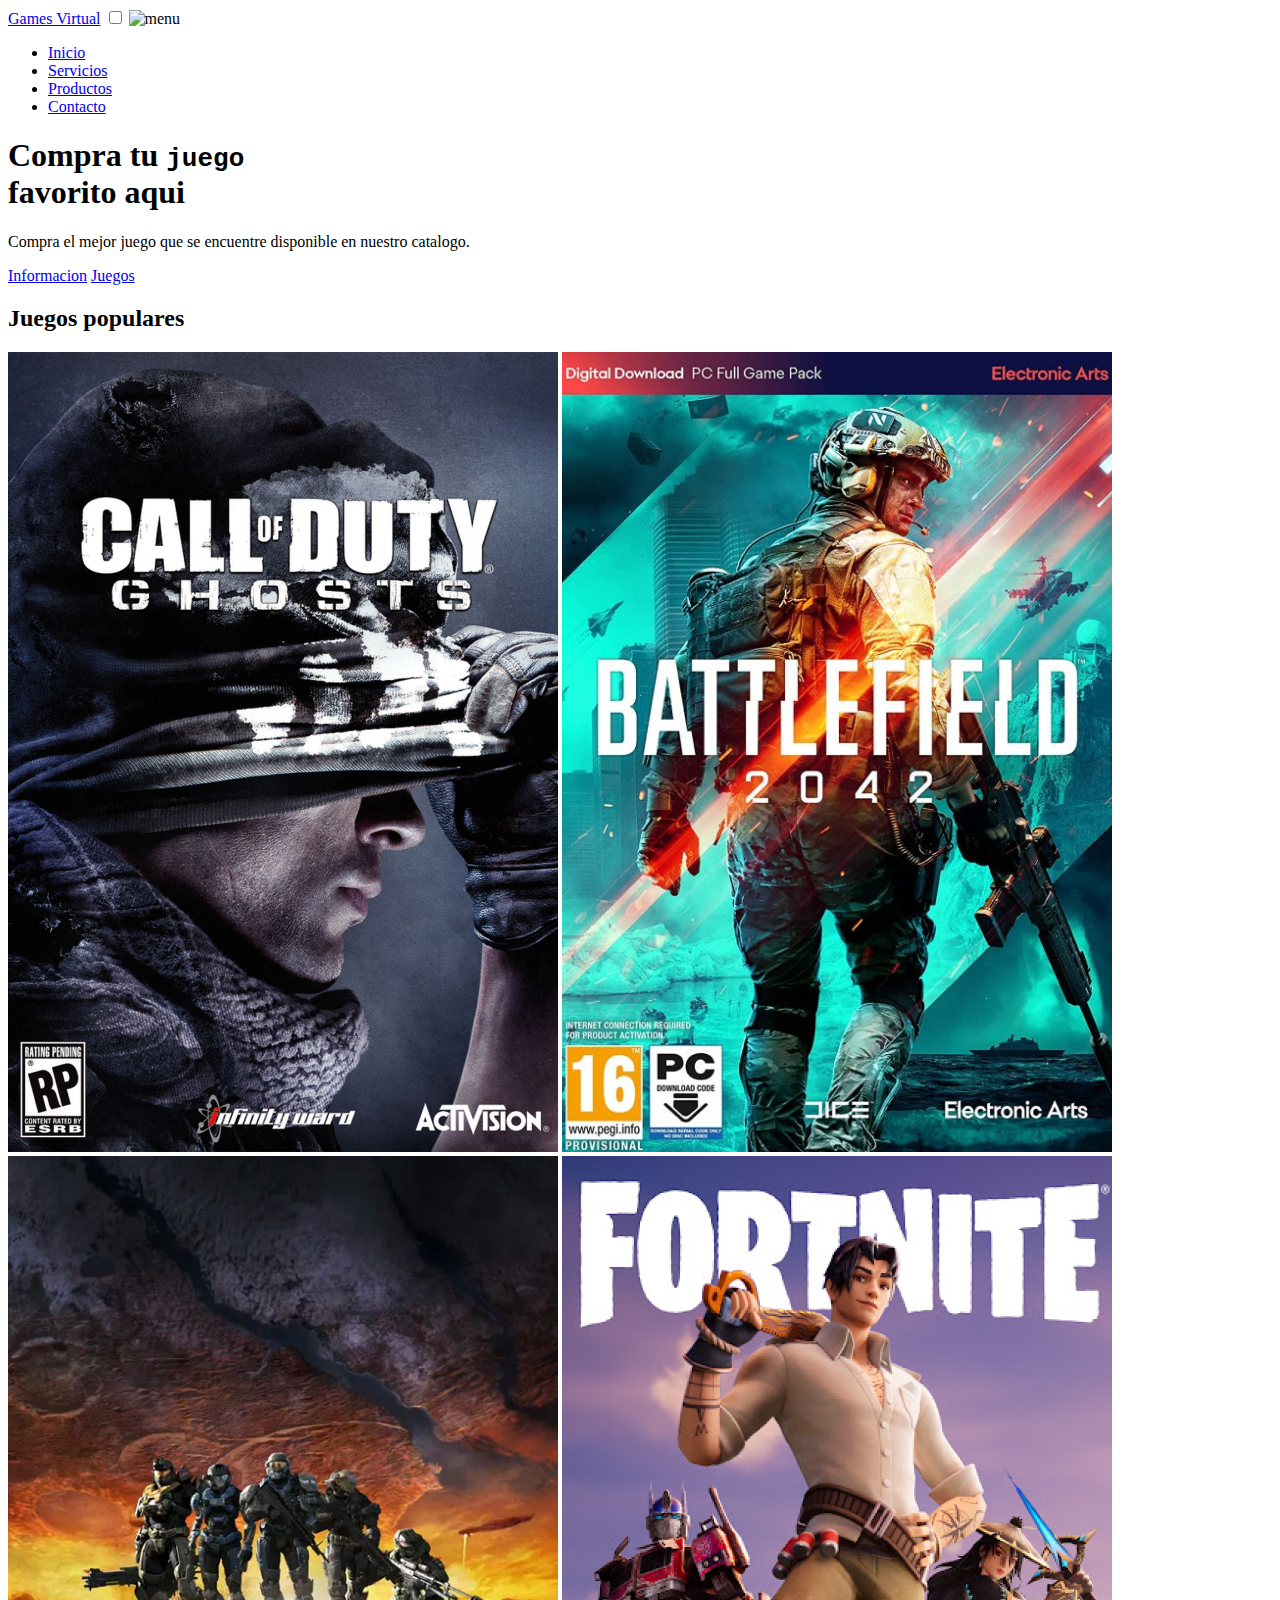
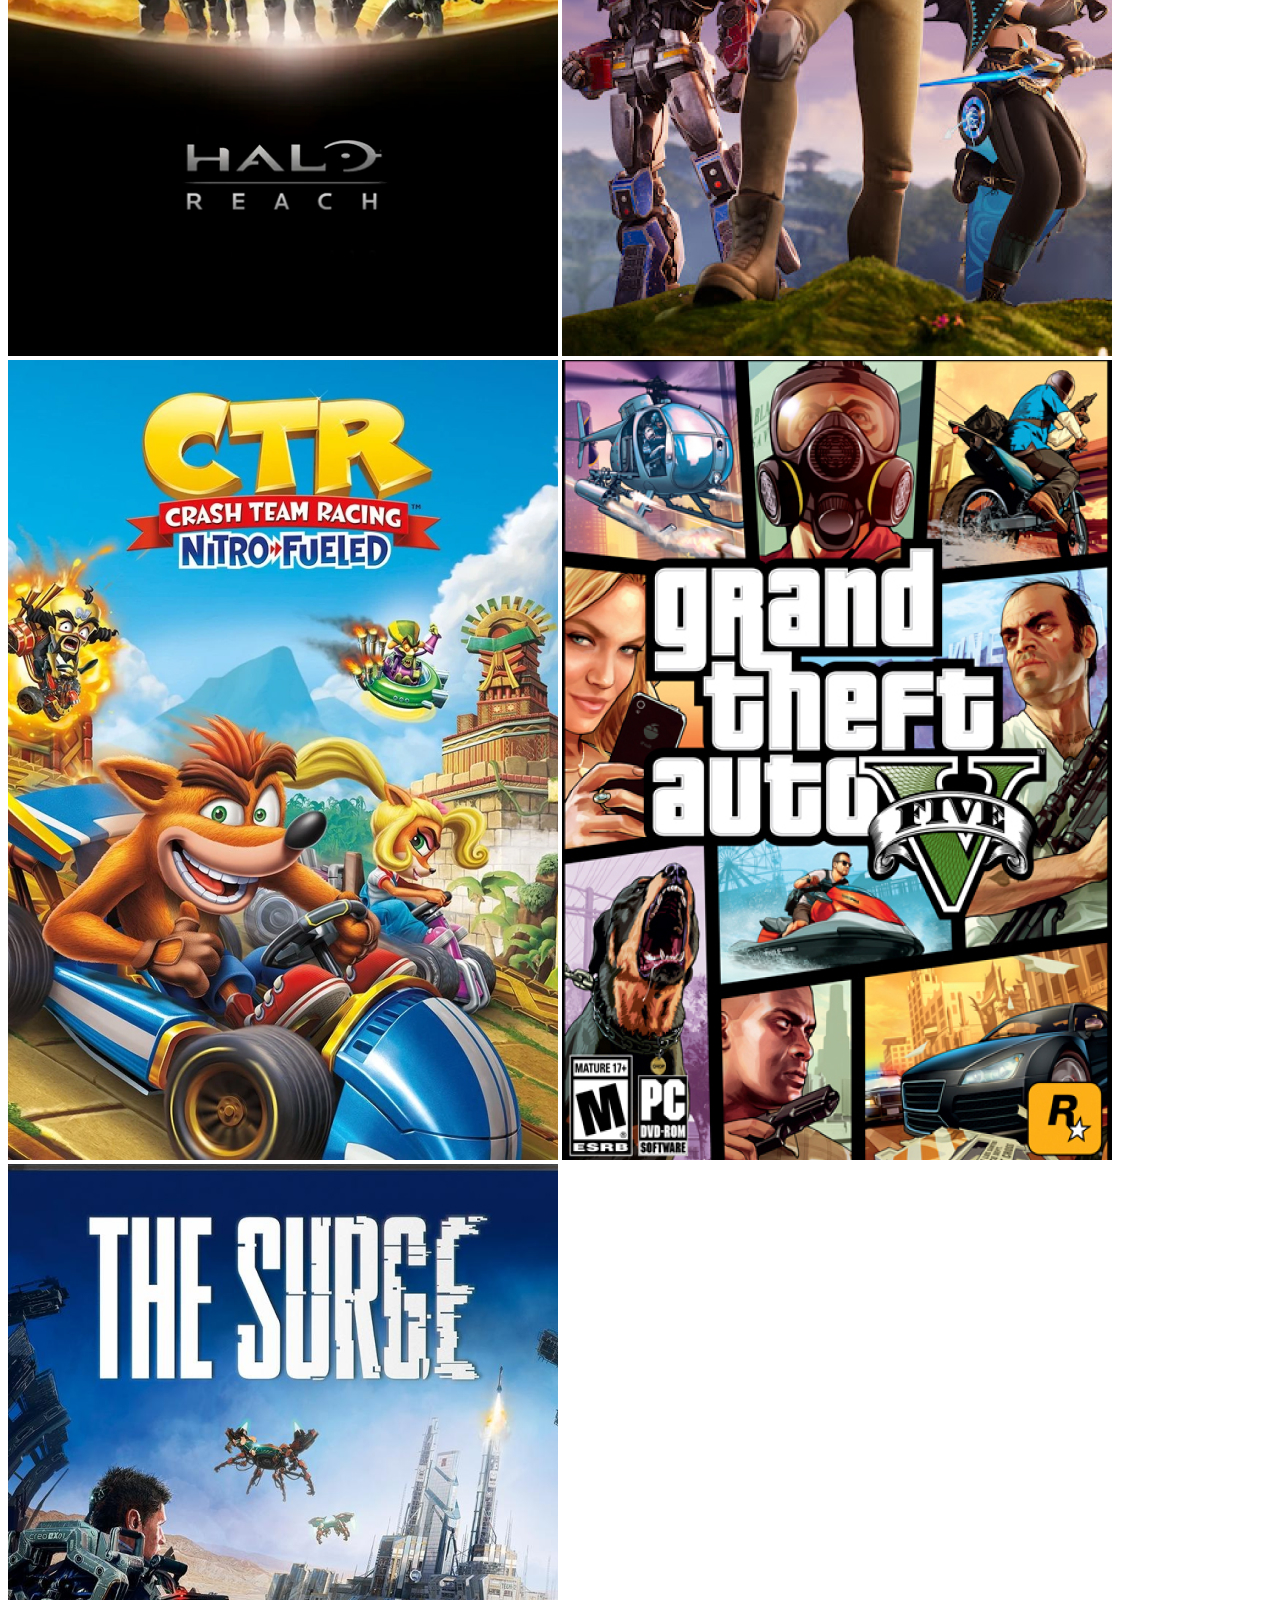
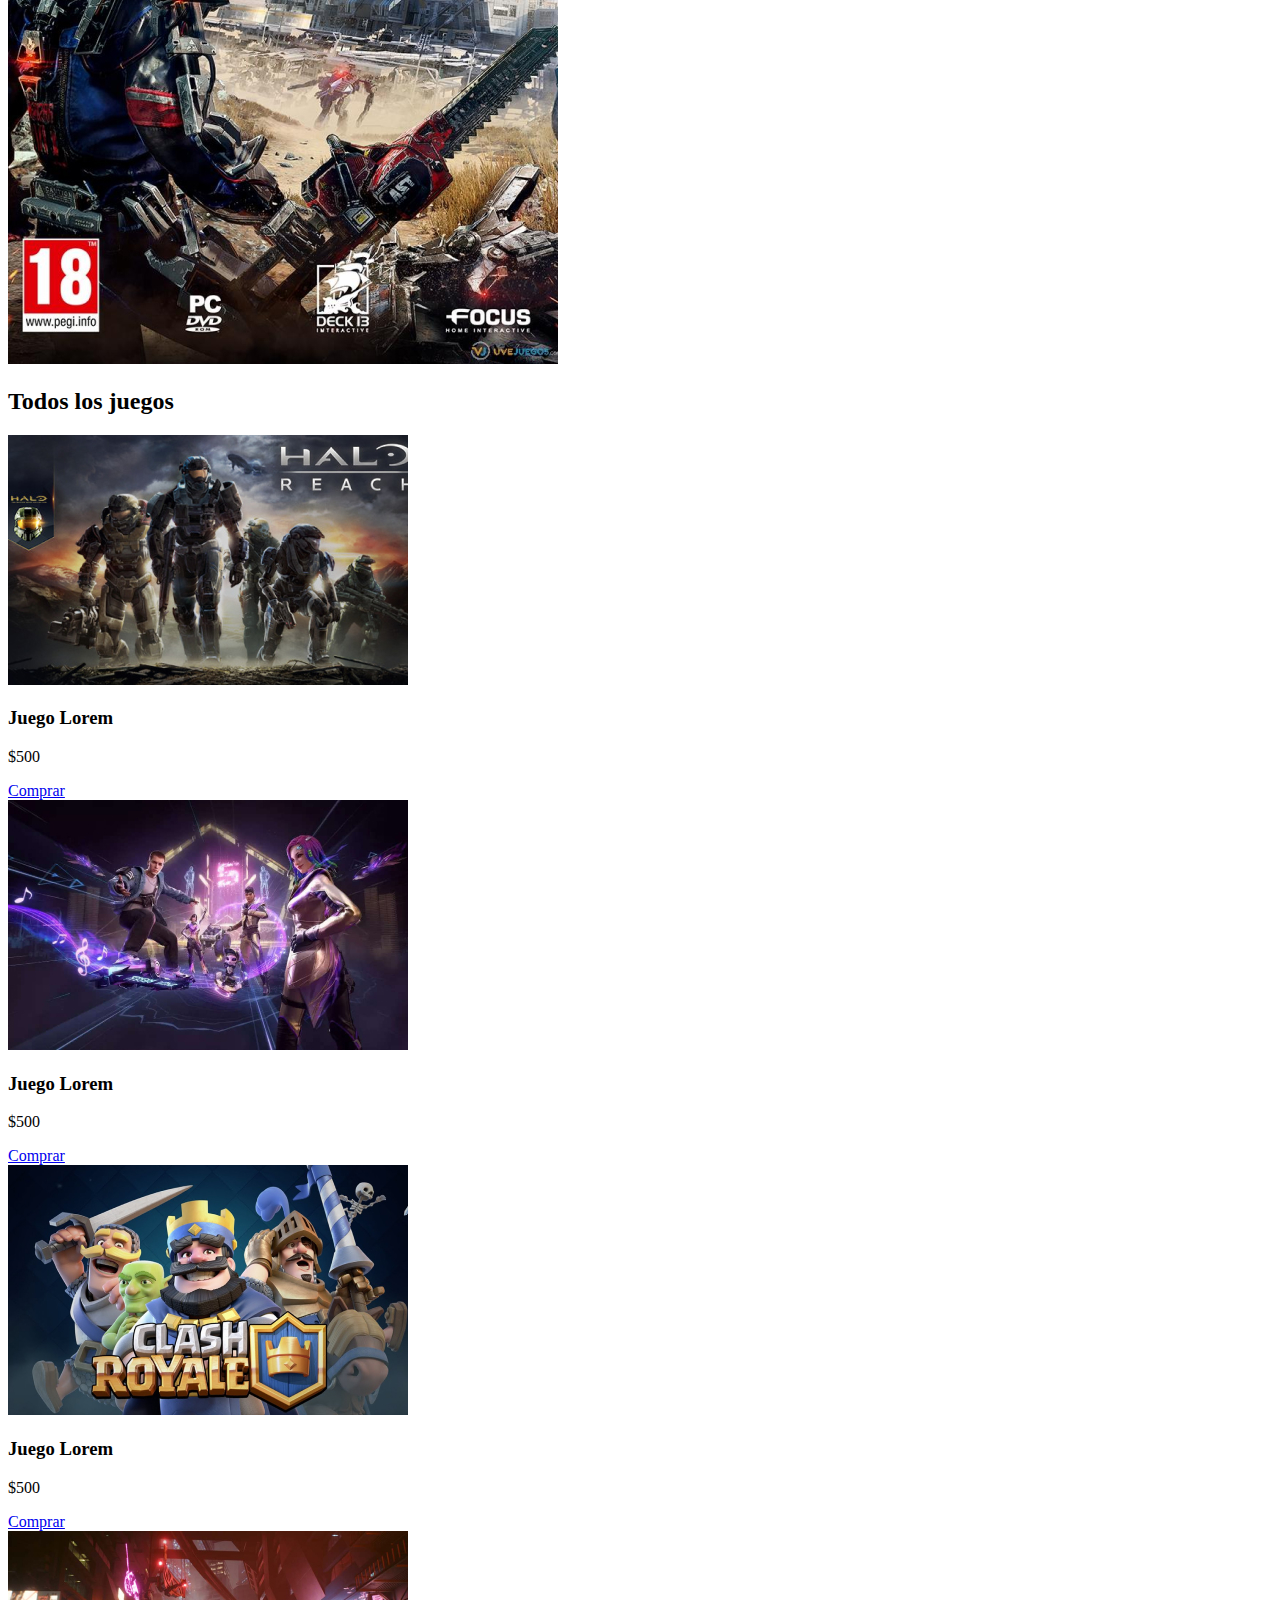
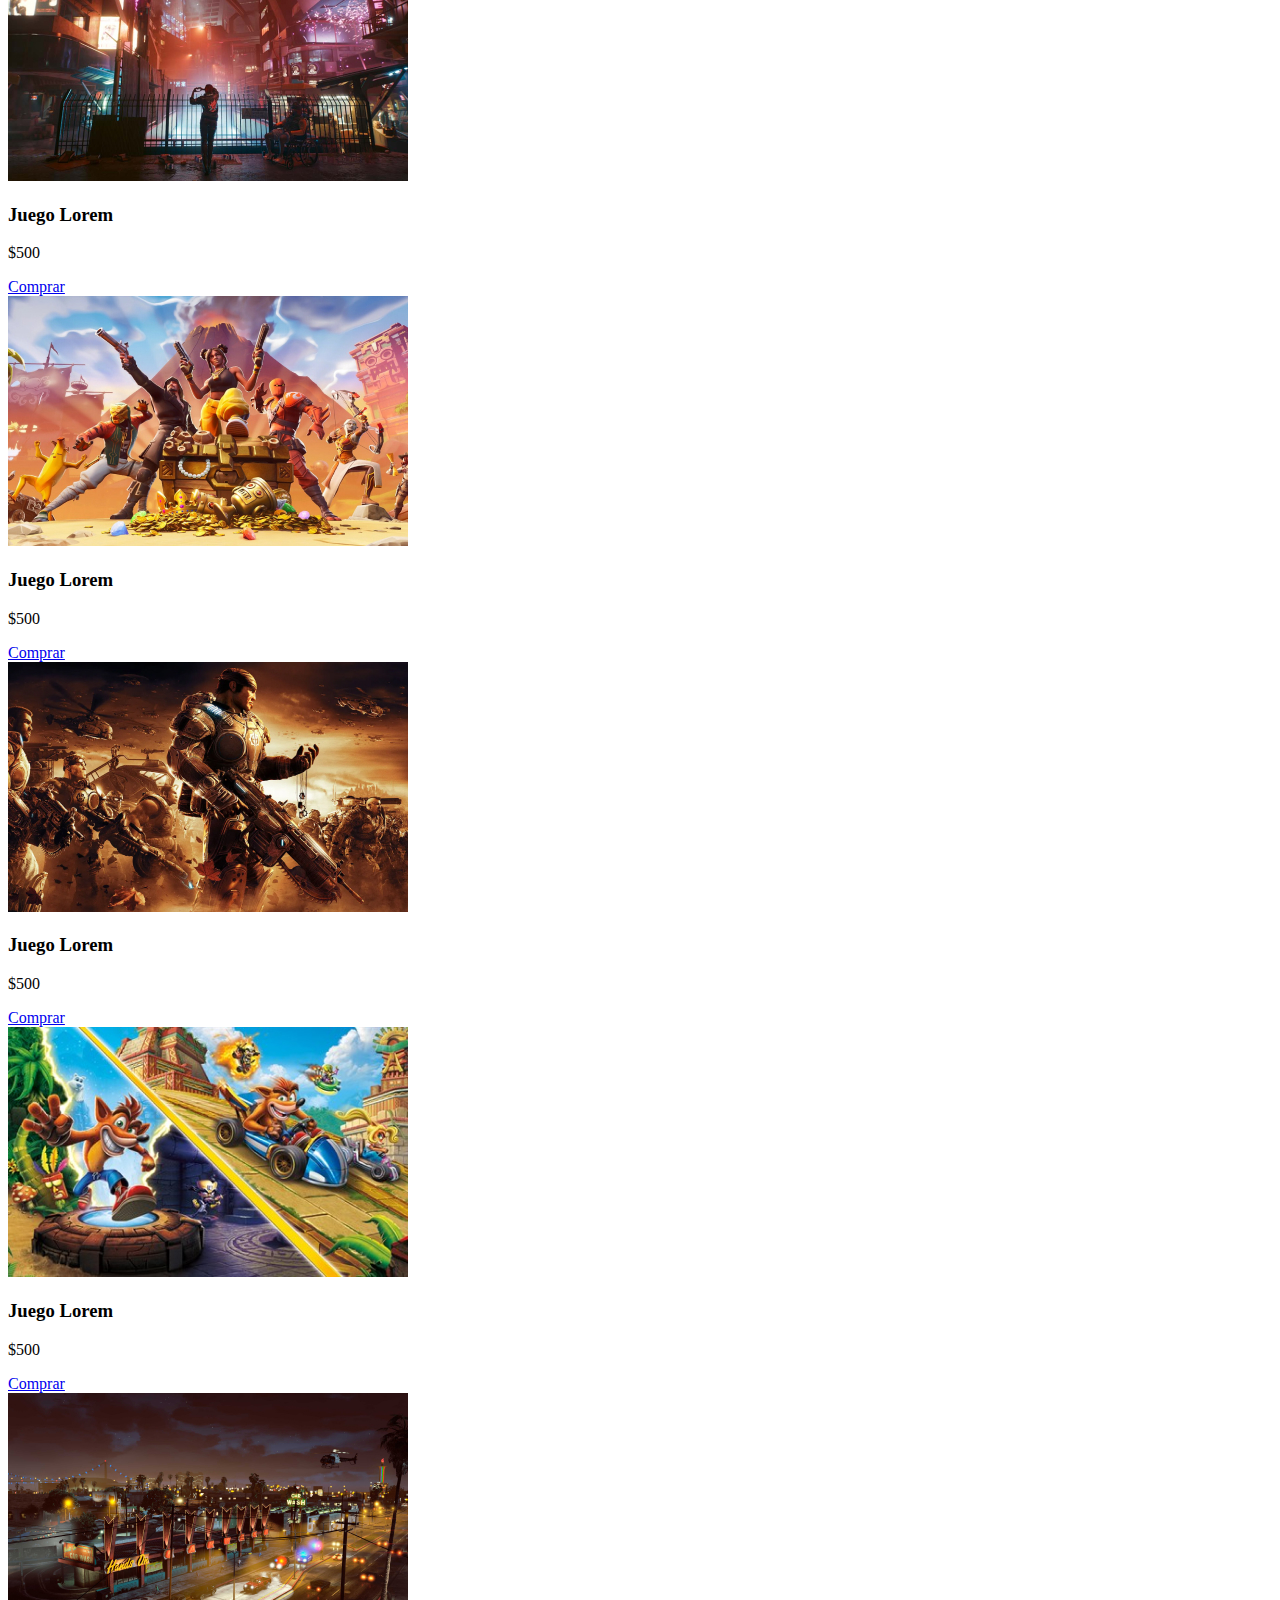
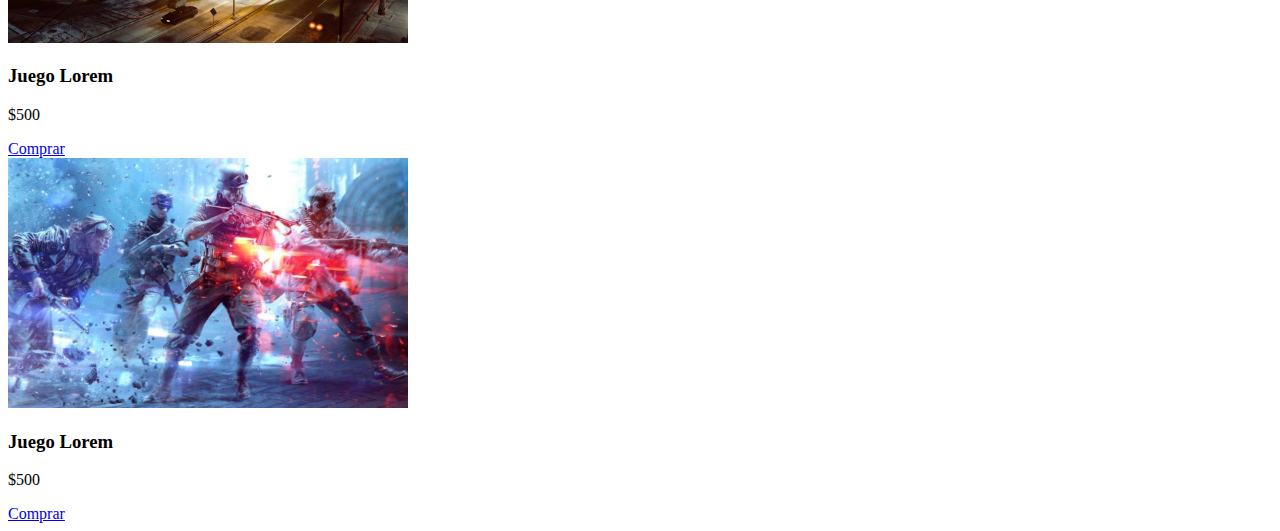
==== index.html @ 49b9d810 "commit 2" ====
<!DOCTYPE html>
<html lang="en">
<head>
    <meta charset="UTF-8">
    <meta name="viewport" content="width=device-width, initial-scale=1.0">
    <title>ProyectoF</title>
    <link rel="stylesheet" href="style.css">
</head>
<body>
    
    <header class="header">
        <div class="menu container">
            <a href="#" class="logo">Games Virtual</a>
            <input type="checkbox" id="menu">
            <label for="menu">
                <img src="images/menu.png" class="menu-icono" alt="menu">
            </label>
            <nav class="navbar">
                <ul>
                    <li><a href="#">Inicio</a></li>
                    <li><a href="#">Servicios</a></li>
                    <li><a href="#">Productos</a></li>
                    <li><a href="#">Contacto</a></li>
                </ul>
            </nav>
        </div>

        <div class="header-content container">
            <div class="header-txt">
                <h1>Compra tu <samp>juego</samp> <br> favorito aqui </h1>
                <p>
                    Compra el mejor juego que se encuentre disponible en nuestro catalogo.
                </p>
            </div>
            <div class="butons">
                <a href="#"class= "btn-1">Informacion</a>
                <a href="#"class= "btn-1">Juegos</a>
            </div>
        </div>

    </header>
    <section class="popular container">

        <h2>Juegos populares</h2>

        <div class="popular-contet">
            <img src="imagenes/g1.jpg" alt="">
            <img src="imagenes/g2.jpg" alt="">
            <img src="imagenes/g3.jpg" alt="">
            <img src="imagenes/g4.jpg" alt="">
            <img src="imagenes/g5.jpg" alt="">
            <img src="imagenes/g6.jpg" alt="">
            <img src="imagenes/g7.jpg" alt="">
        </div>
    </section>

    <main class="product container">
        <h2>Todos los juegos </h2>
        <div class="produc-1">
            <img src="imagenes/l1.jpg" alt="">
            <div class="product-txt">
                <h3>Juego Lorem</h3>
                <div class="price">
                    <p>$500</p>
                    <a href="#" class="btn-2">Comprar</a>
                </div>
            </div>
        </div>

        <div class="produc-1">
            <img src="imagenes/l2.jpg" alt="">
            <div class="product-txt">
                <h3>Juego Lorem</h3>
                <div class="price">
                    <p>$500</p>
                    <a href="#" class="btn-2">Comprar</a>
                </div>
            </div>
        </div>

        <div class="produc-1">
            <img src="imagenes/l3.jpg" alt="">
            <div class="product-txt">
                <h3>Juego Lorem</h3>
                <div class="price">
                    <p>$500</p>
                    <a href="#" class="btn-2">Comprar</a>
                </div>
            </div>
        </div>

        <div class="produc-1">
            <img src="imagenes/l4.jpg" alt="">
            <div class="product-txt">
                <h3>Juego Lorem</h3>
                <div class="price">
                    <p>$500</p>
                    <a href="#" class="btn-2">Comprar</a>
                </div>
            </div>
        </div>

        <div class="produc-1">
            <img src="imagenes/l5.jpg" alt="">
            <div class="product-txt">
                <h3>Juego Lorem</h3>
                <div class="price">
                    <p>$500</p>
                    <a href="#" class="btn-2">Comprar</a>
                </div>
            </div>
        </div>
        
        <div class="produc-1">
            <img src="imagenes/l6.jpg" alt="">
            <div class="product-txt">
                <h3>Juego Lorem</h3>
                <div class="price">
                    <p>$500</p>
                    <a href="#" class="btn-2">Comprar</a>
                </div>
            </div>
        </div>

        <div class="produc-1">
            <img src="imagenes/l7.jpg" alt="">
            <div class="product-txt">
                <h3>Juego Lorem</h3>
                <div class="price">
                    <p>$500</p>
                    <a href="#" class="btn-2">Comprar</a>
                </div>
            </div>
        </div>

        <div class="produc-1">
            <img src="imagenes/l8.jpg" alt="">
            <div class="product-txt">
                <h3>Juego Lorem</h3>
                <div class="price">
                    <p>$500</p>
                    <a href="#" class="btn-2">Comprar</a>
                </div>
            </div>
        </div>

        <div class="produc-1">
            <img src="imagenes/l9.jpg" alt="">
            <div class="product-txt">
                <h3>Juego Lorem</h3>
                <div class="price">
                    <p>$500</p>
                    <a href="#" class="btn-2">Comprar</a>
                </div>
            </div>
        </div>

    </main>

</body>
</html>
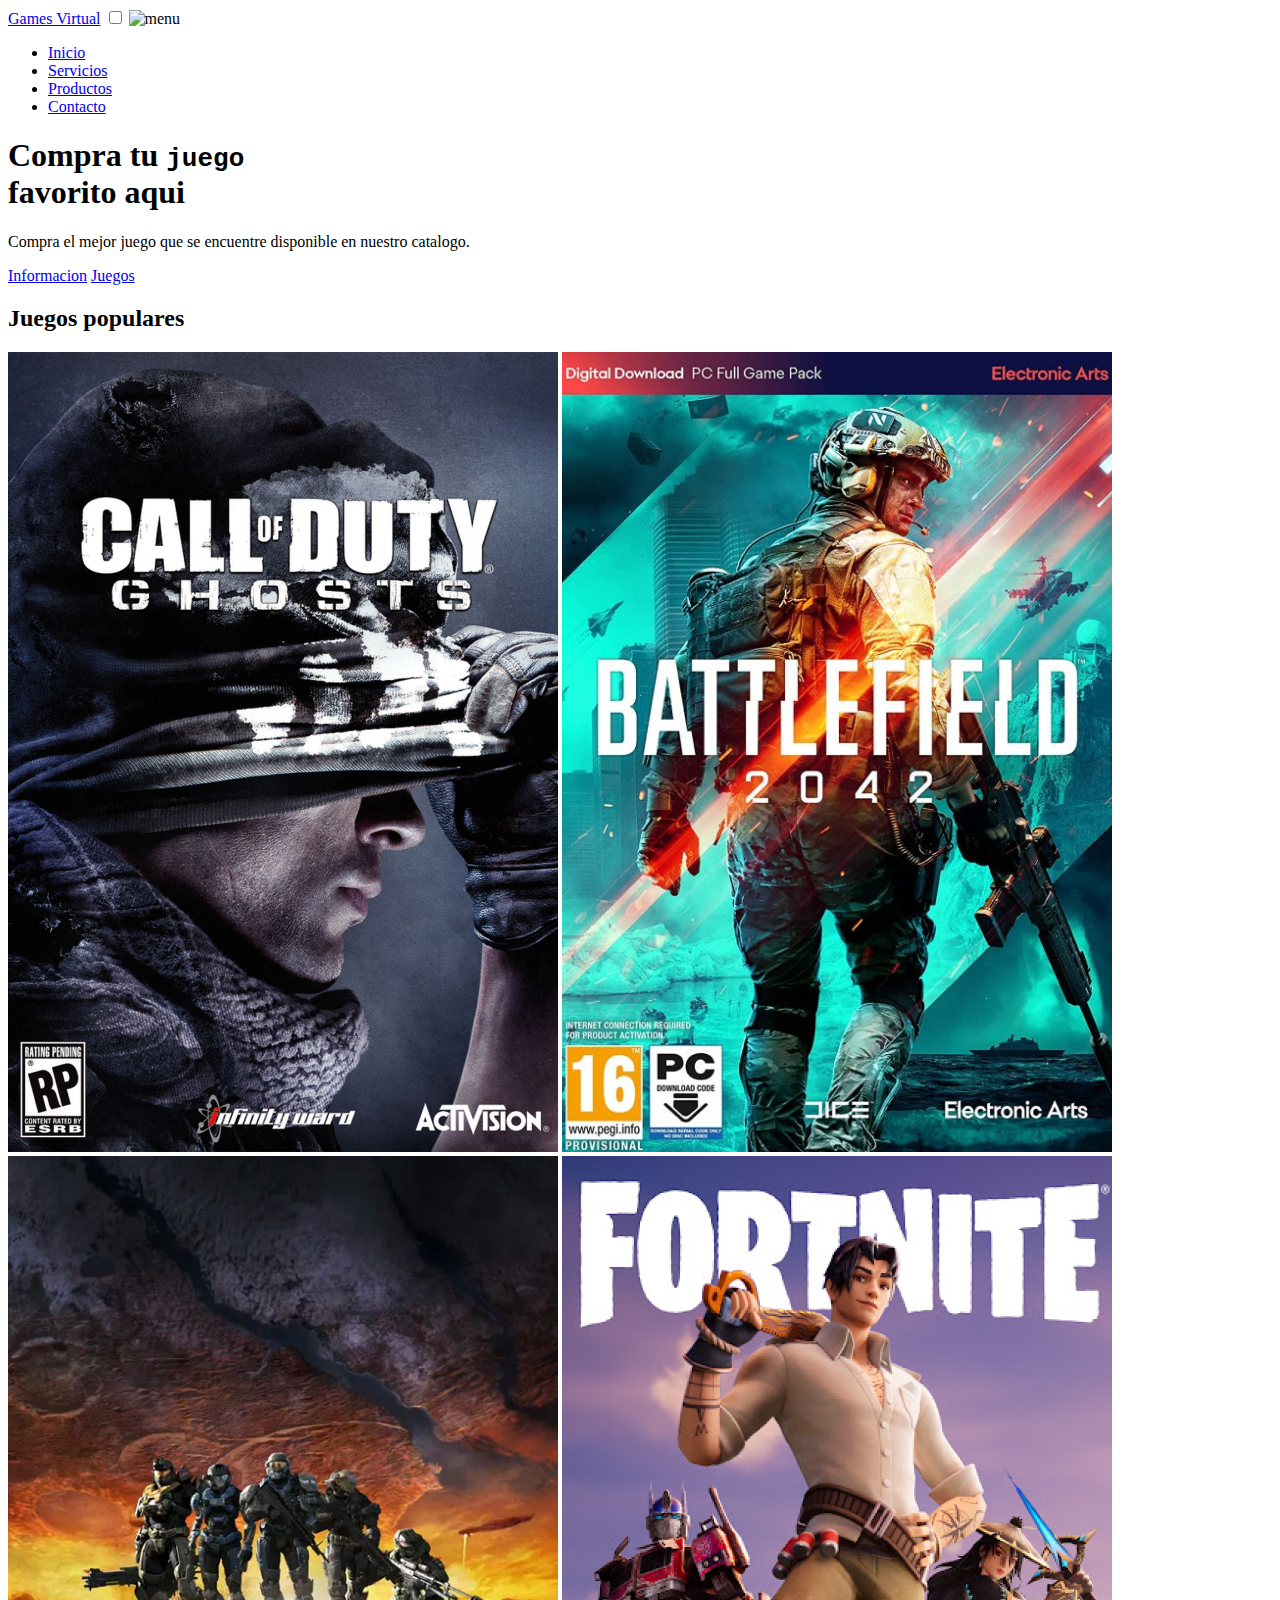
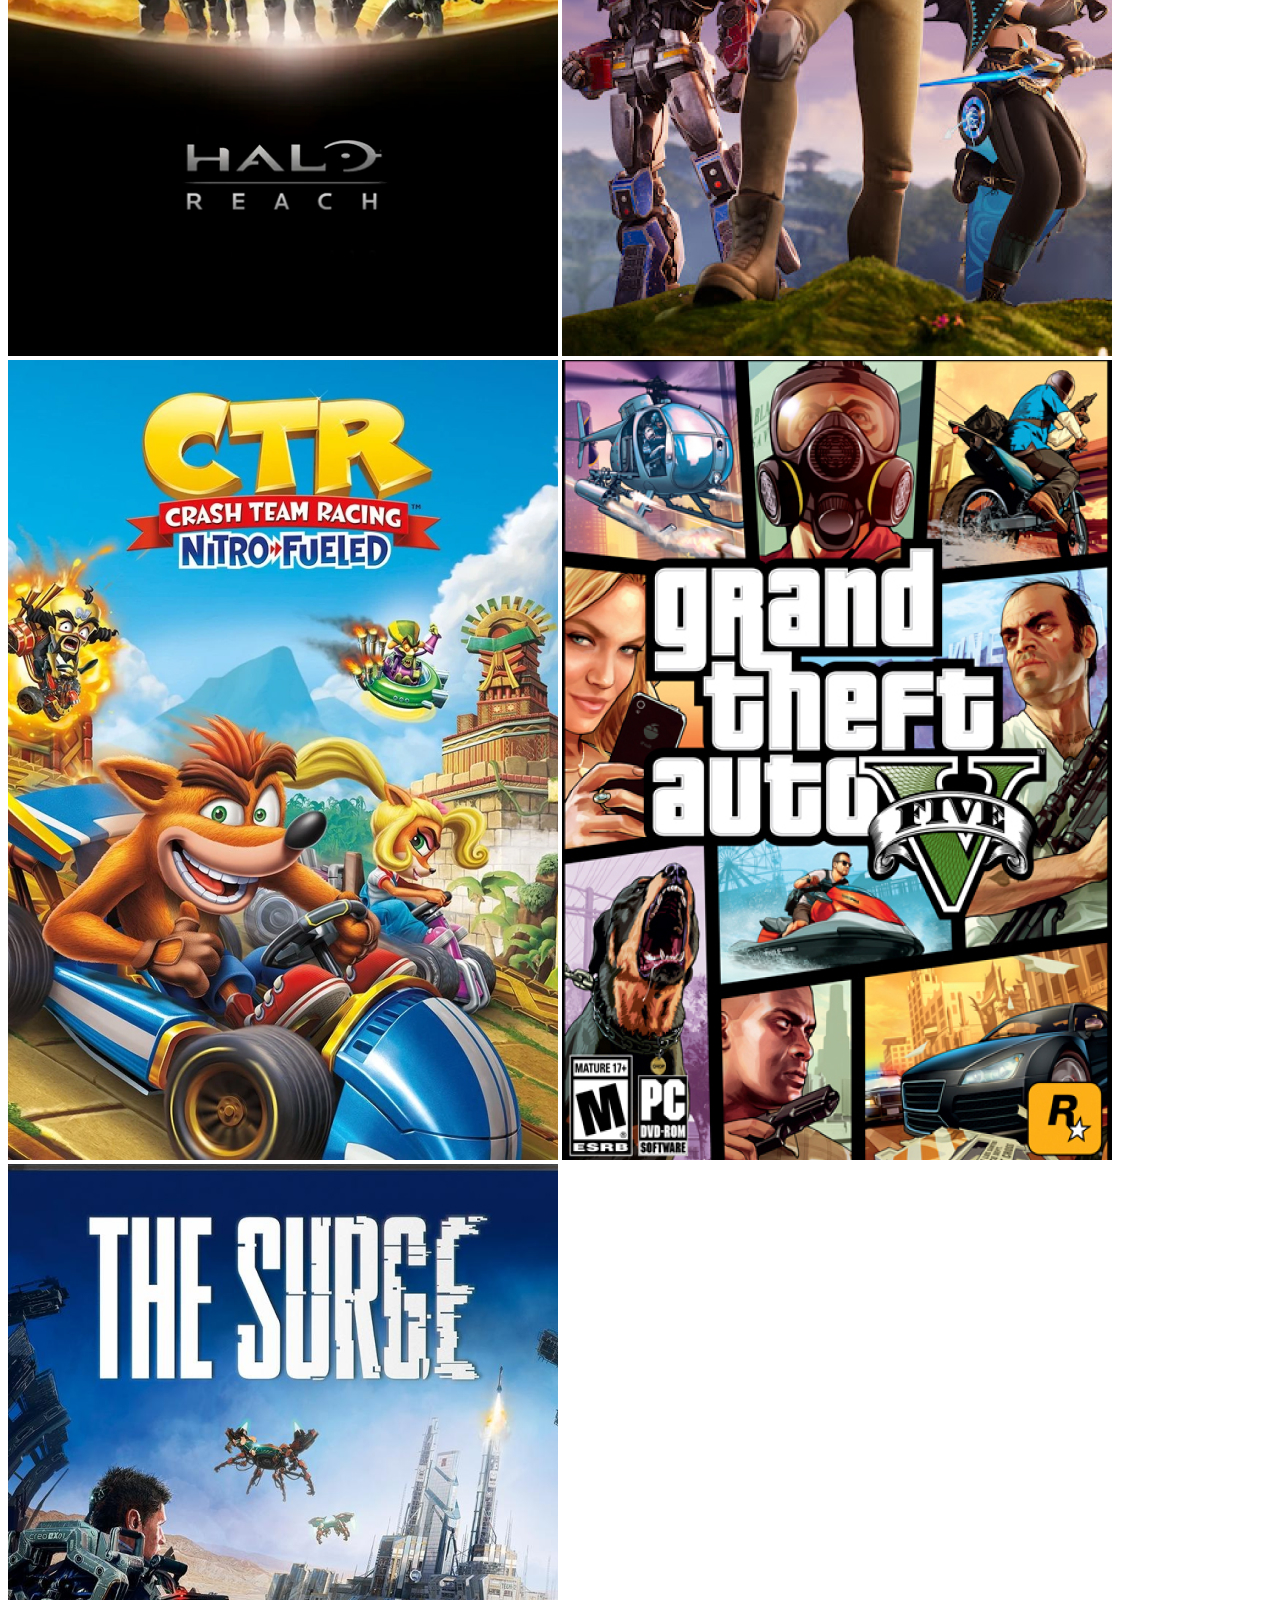
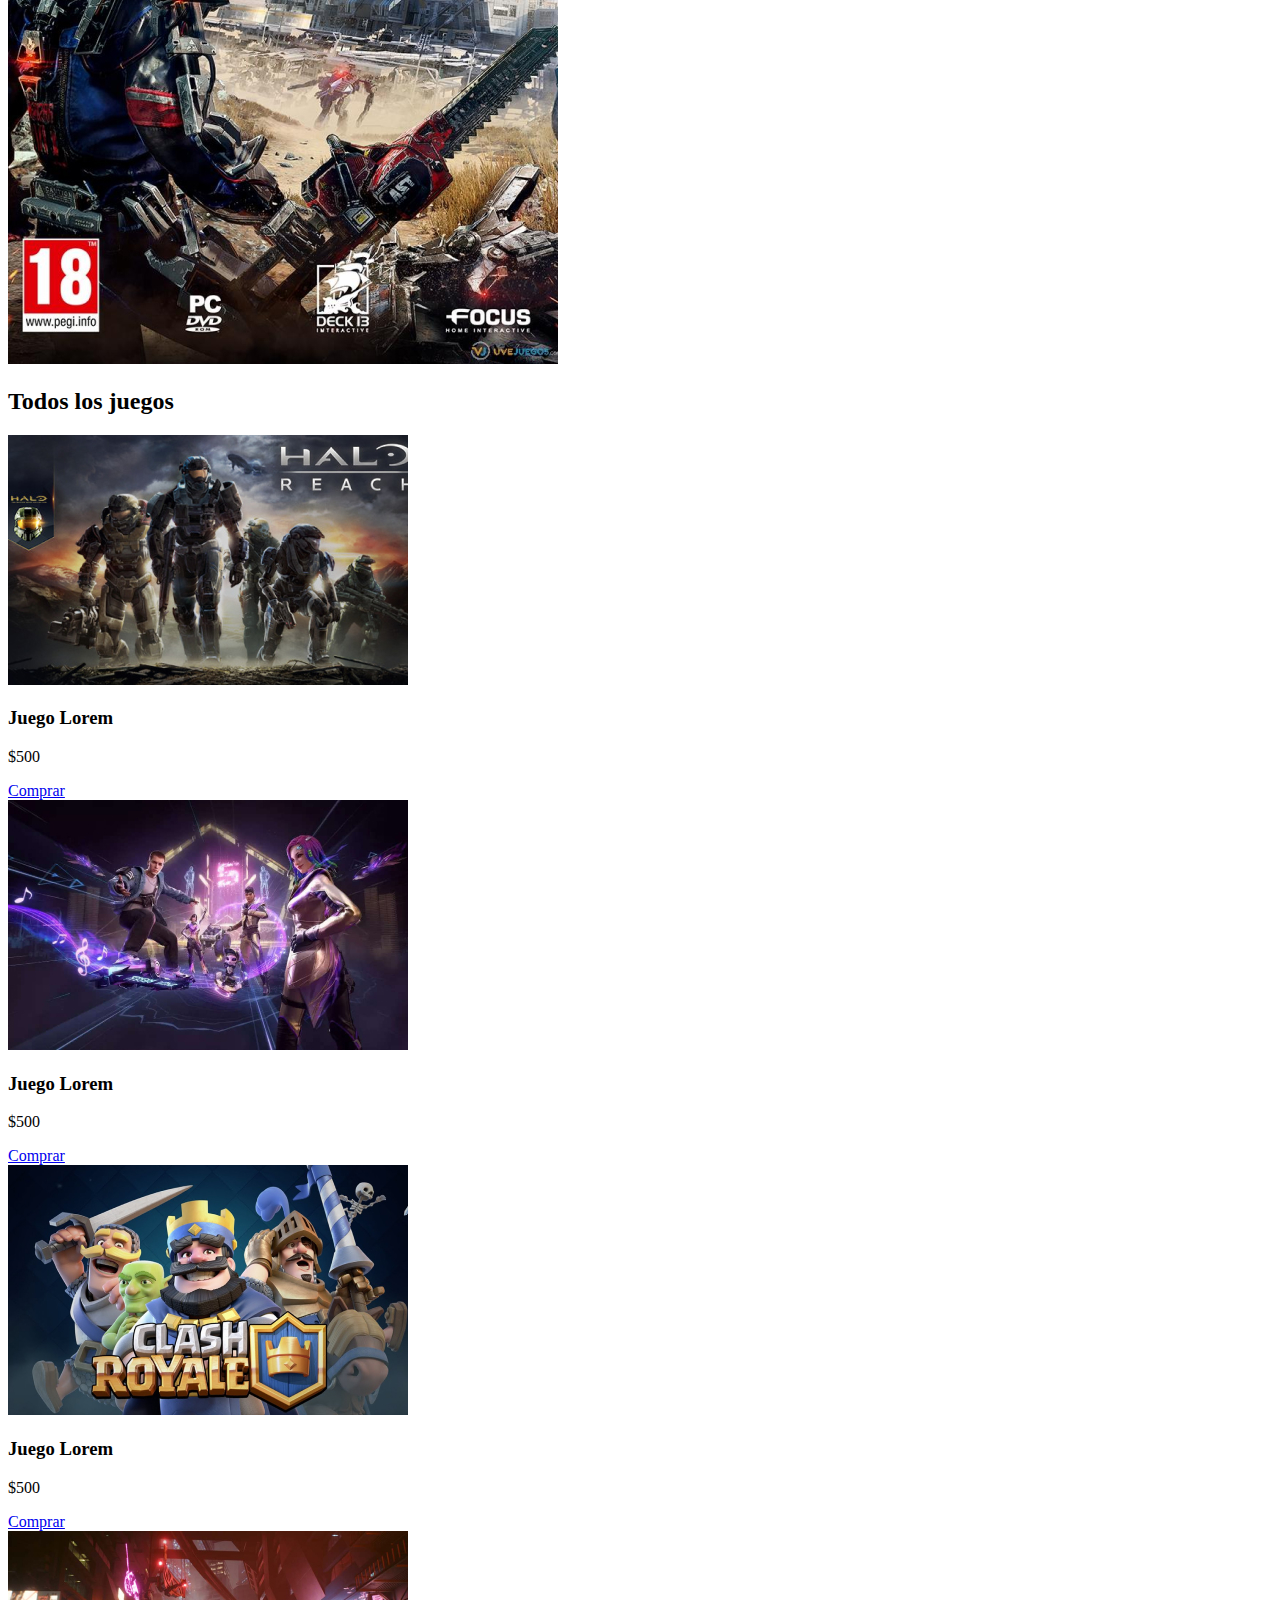
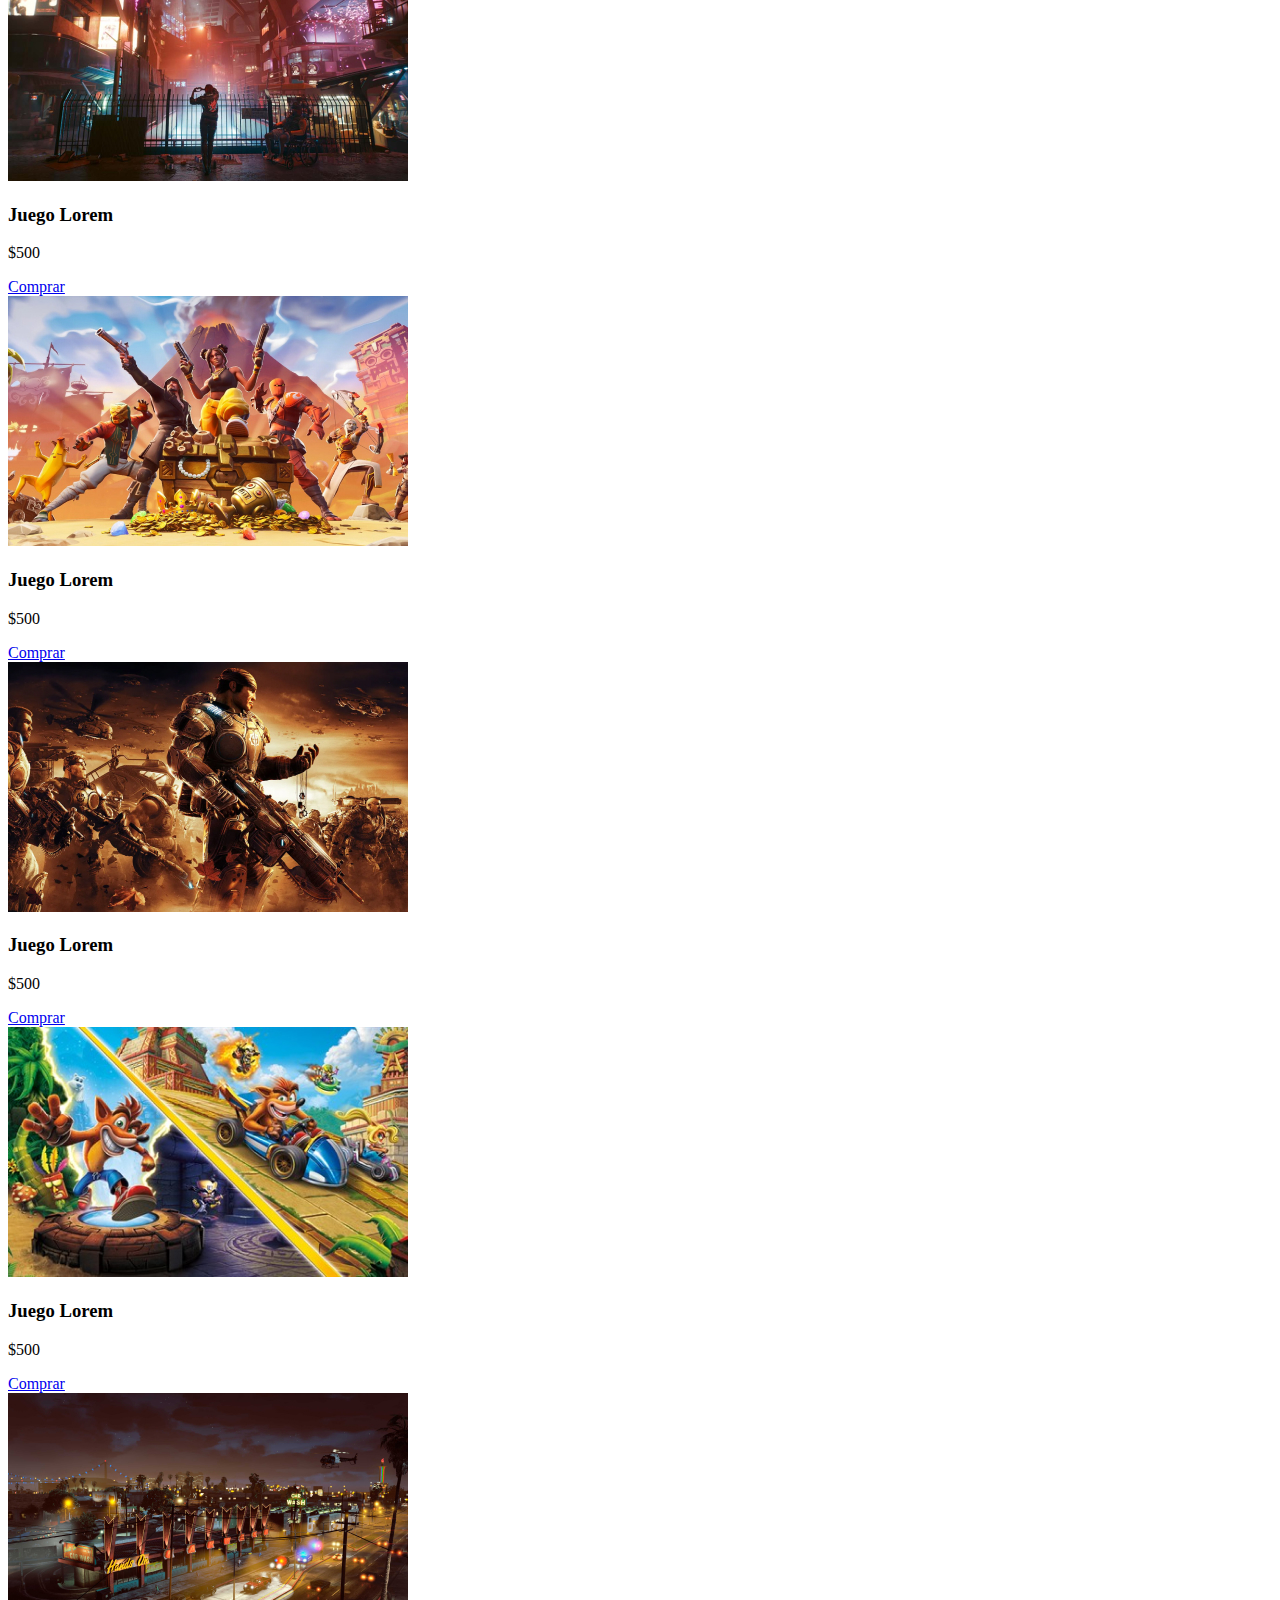
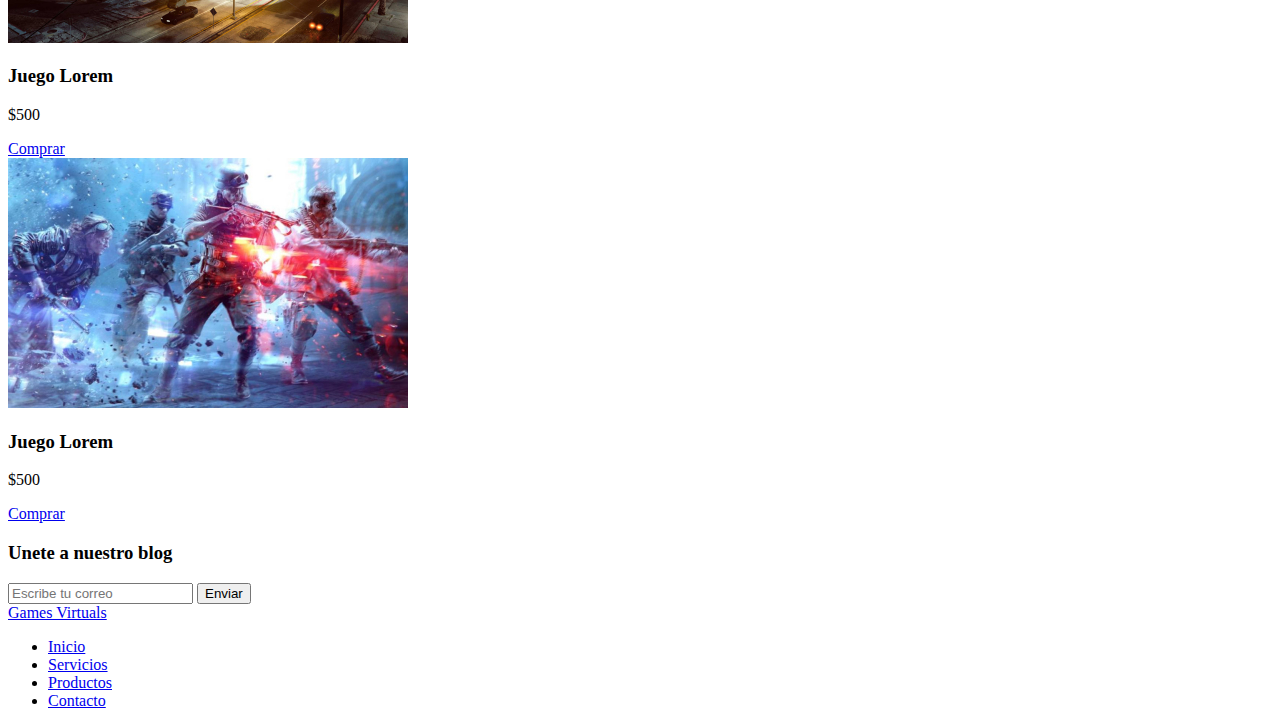
==== commit 0226a6df: "commit numero 3" ====
--- a/index.html
+++ b/index.html
@@ -157,5 +157,36 @@
 
     </main>
 
+
+    <section class="contact container">
+    
+        <div class="contact-content">
+            <h3>Unete a nuestro blog</h3>
+            <form>
+                <input type="email" placeholder="Escribe tu correo">
+                <input type="submit" class="btn-3" value="Enviar">
+            </form>
+
+        </div>
+
+    </section>
+    
+    <footer class="footer container">
+        <div class="link">
+            <a href="#" class="logo">Games Virtuals</a>
+        </div>
+
+        <div class="link">
+            <ul>
+                <li><a href="#">Inicio</a></li>
+                <li><a href="#">Servicios</a></li>
+                <li><a href="#">Productos</a></li>
+                <li><a href="#">Contacto</a></li>
+            </ul>
+
+        </div>
+
+    </footer>
+
 </body>
 </html>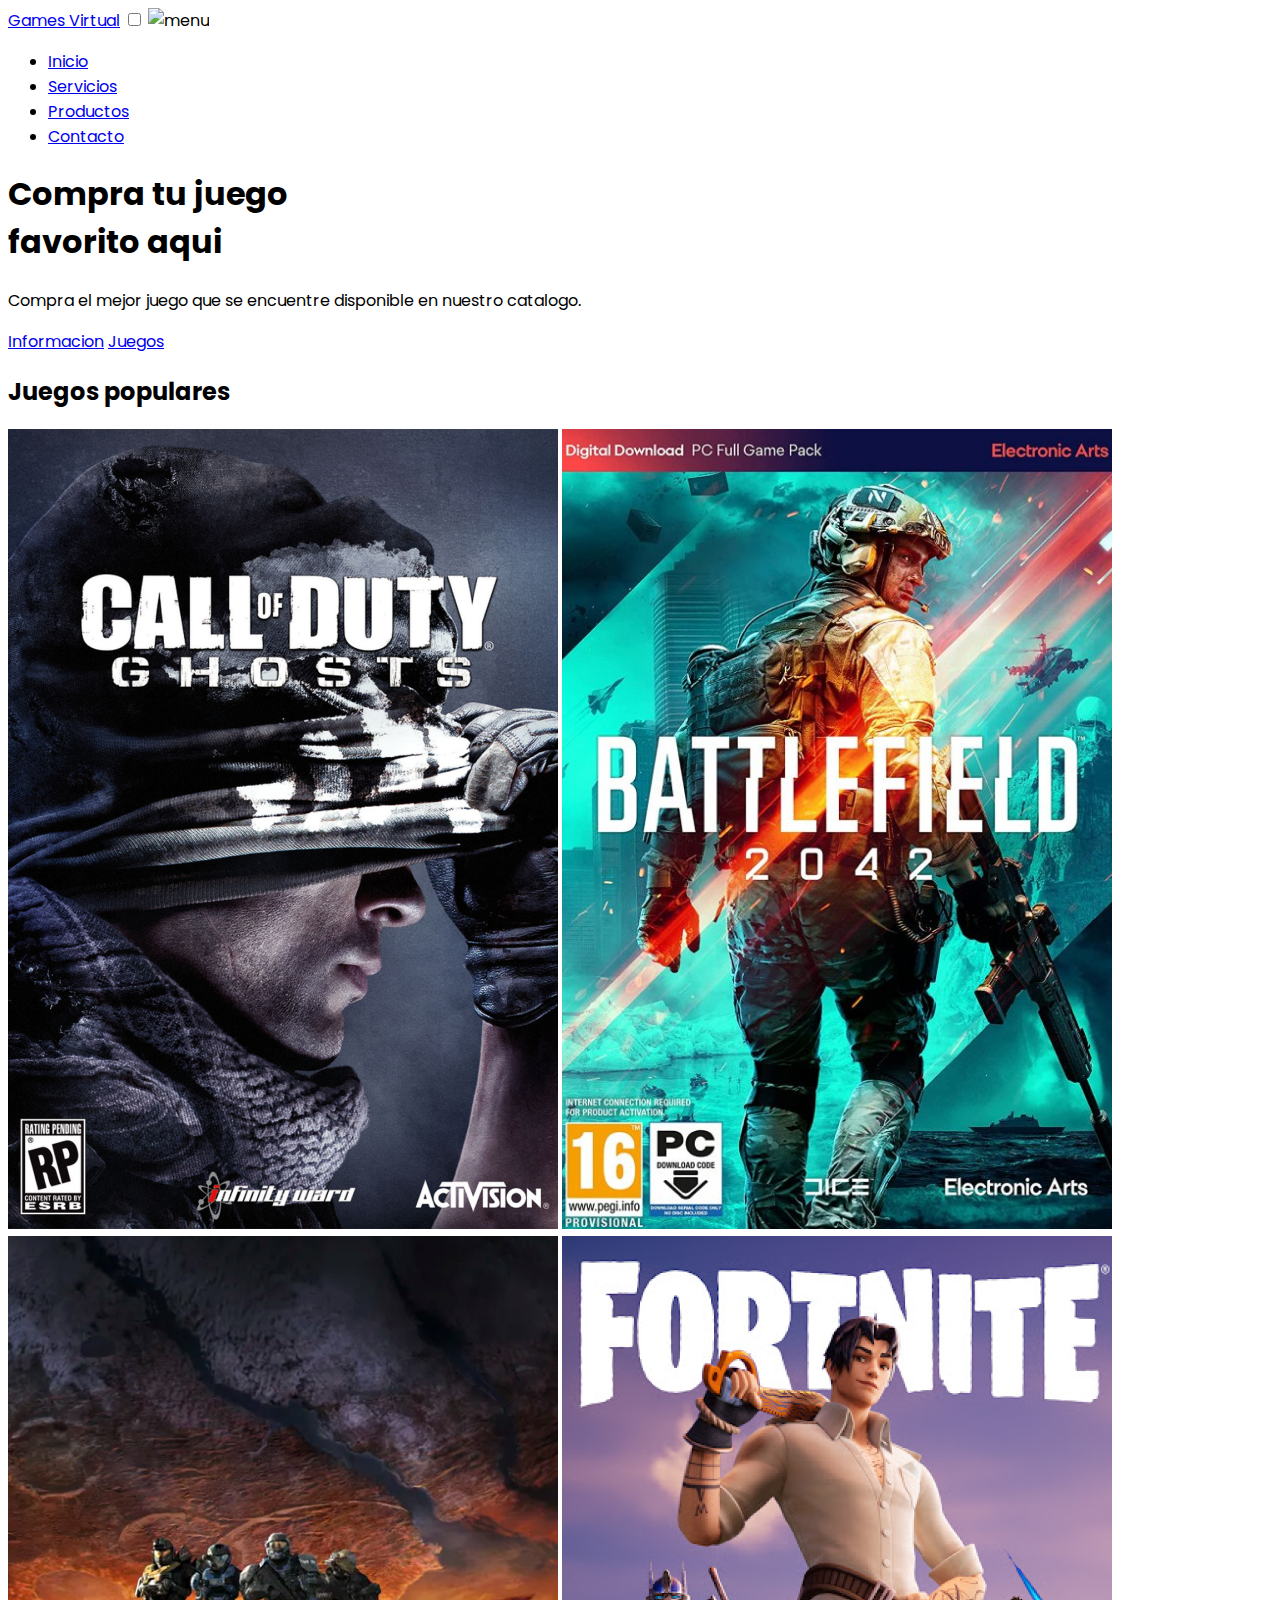
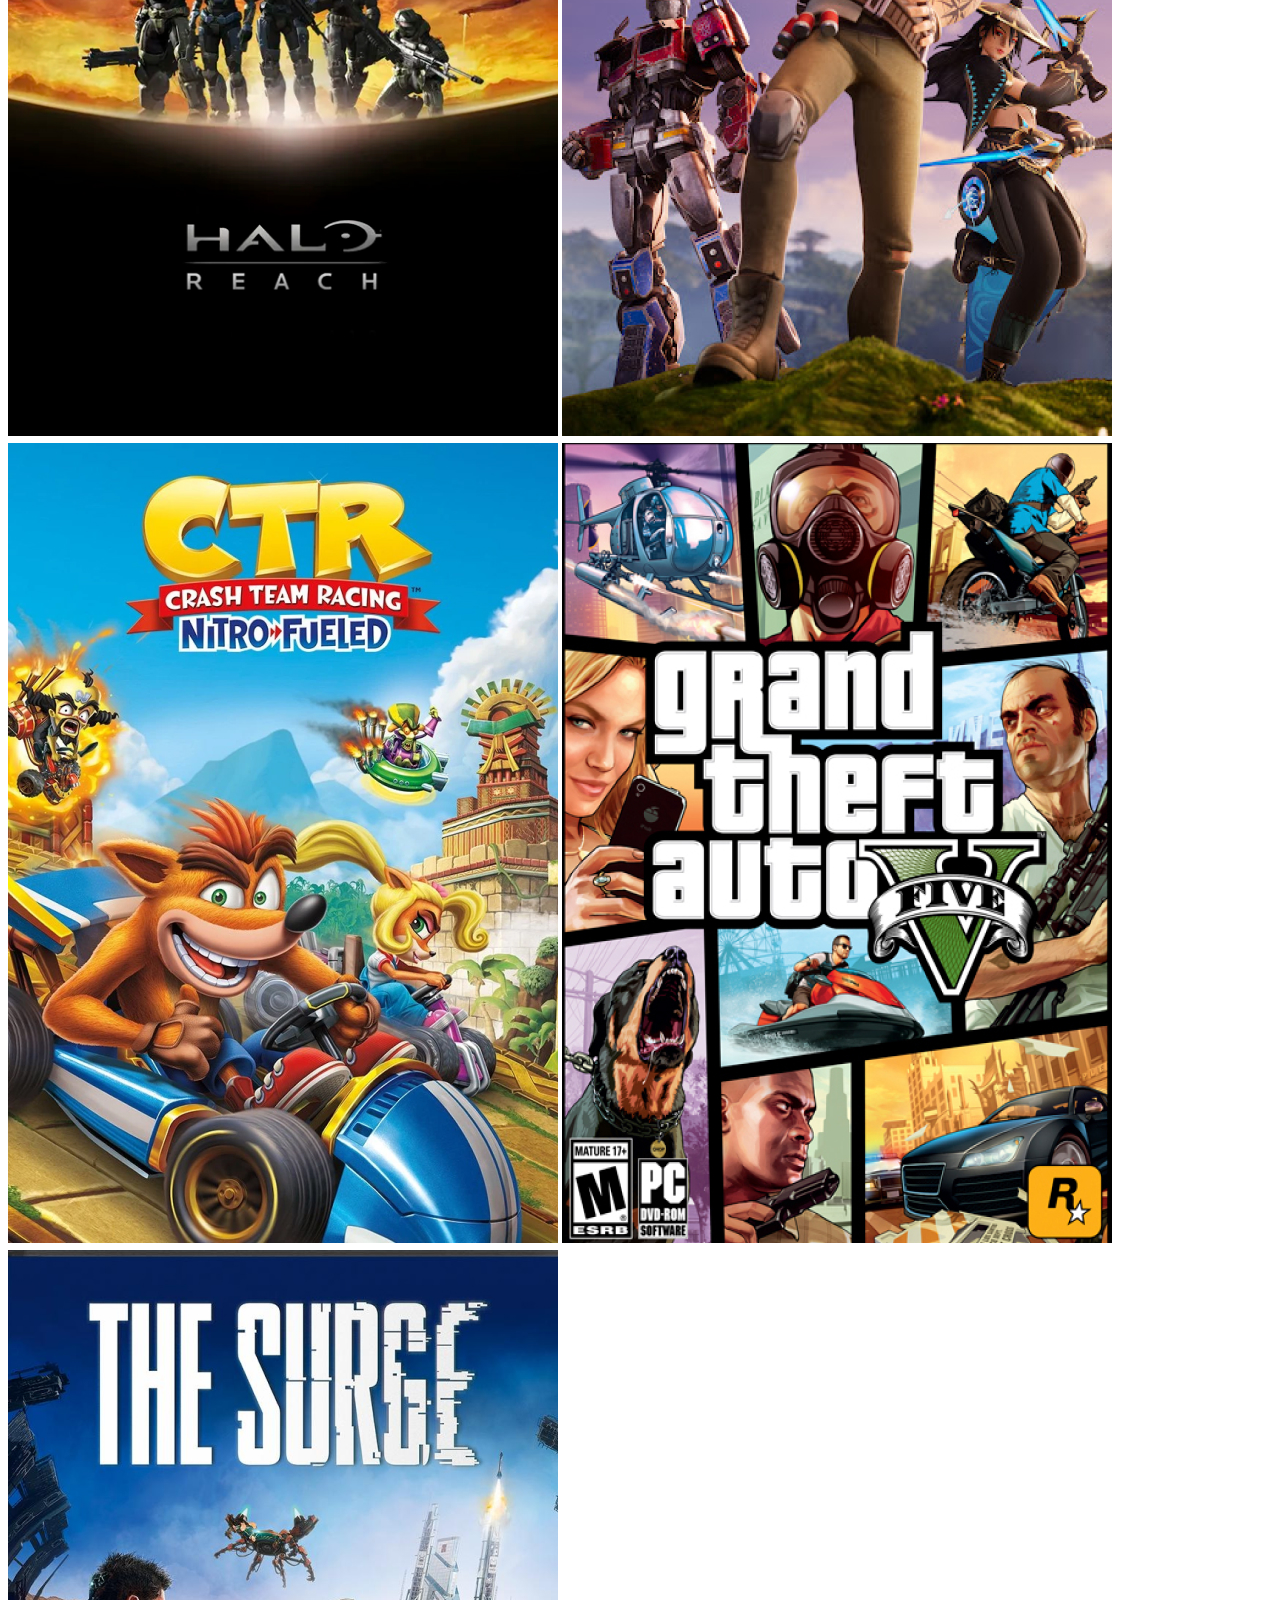
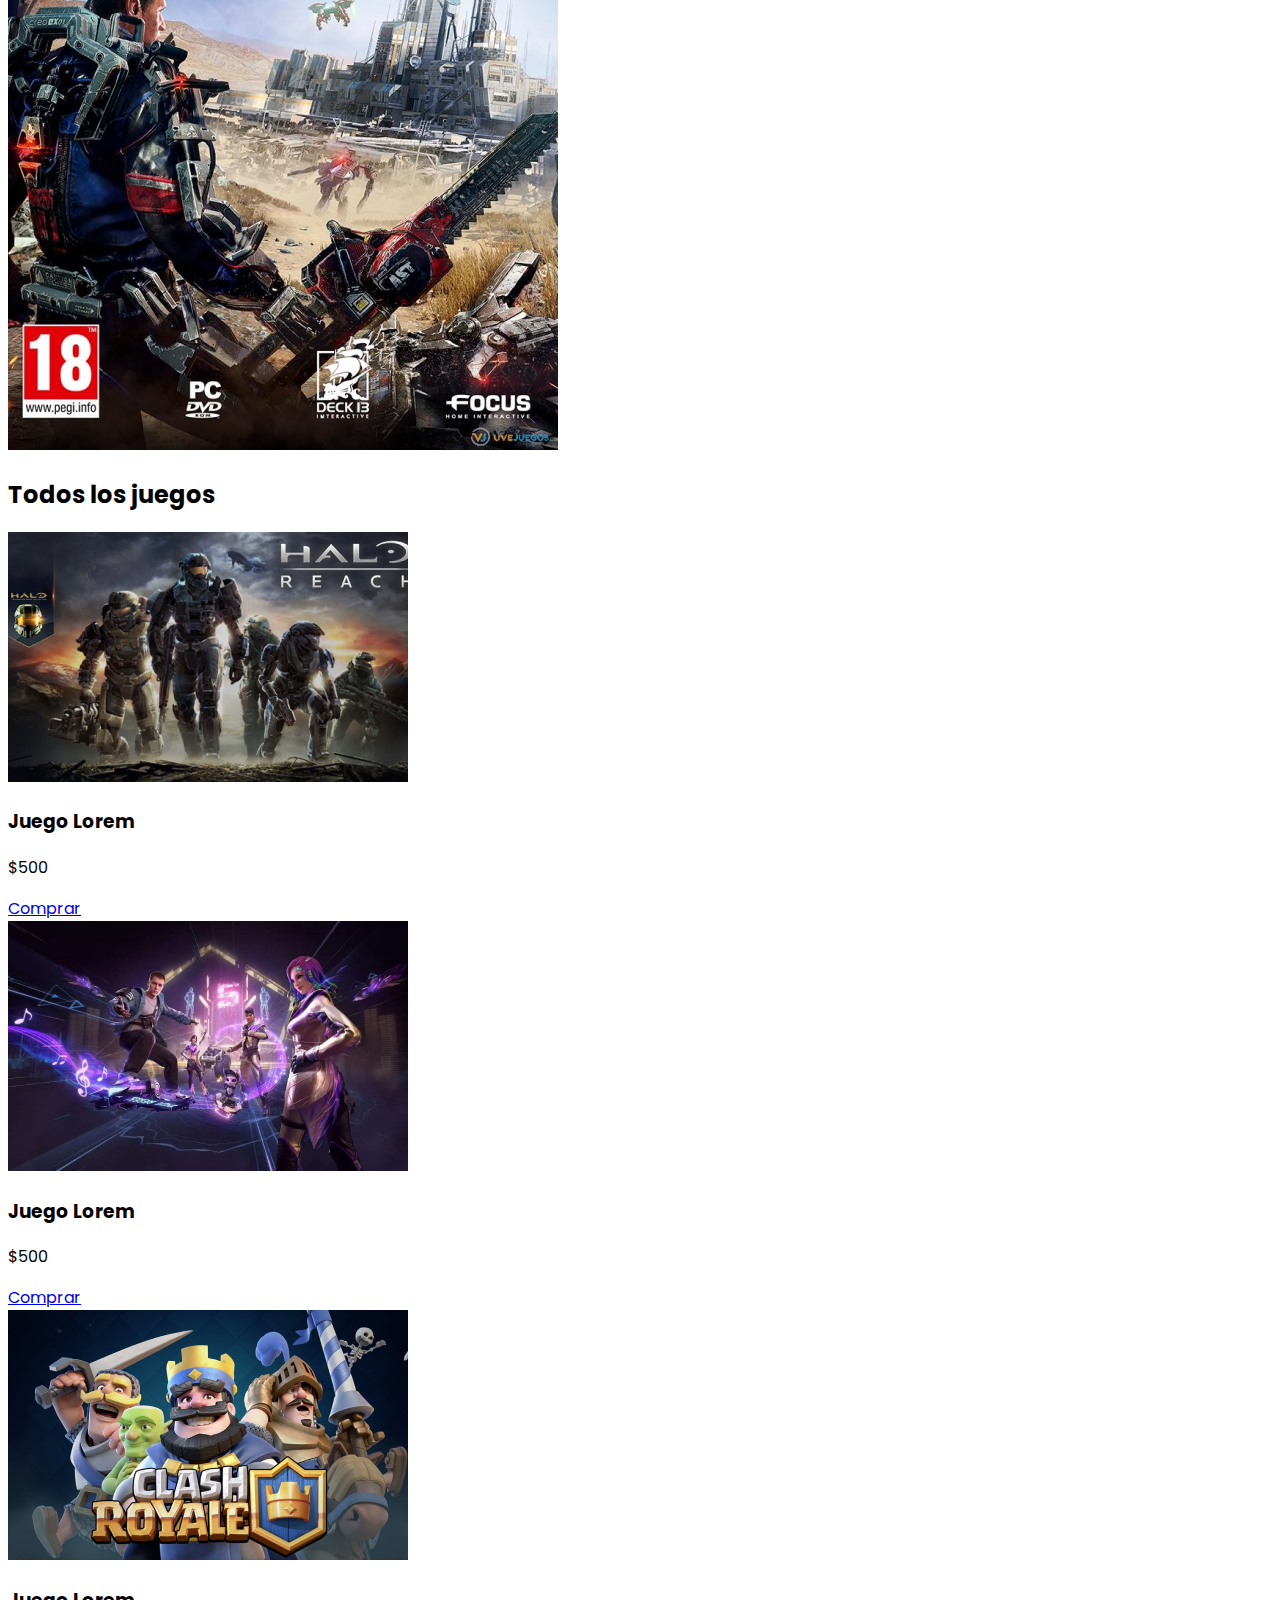
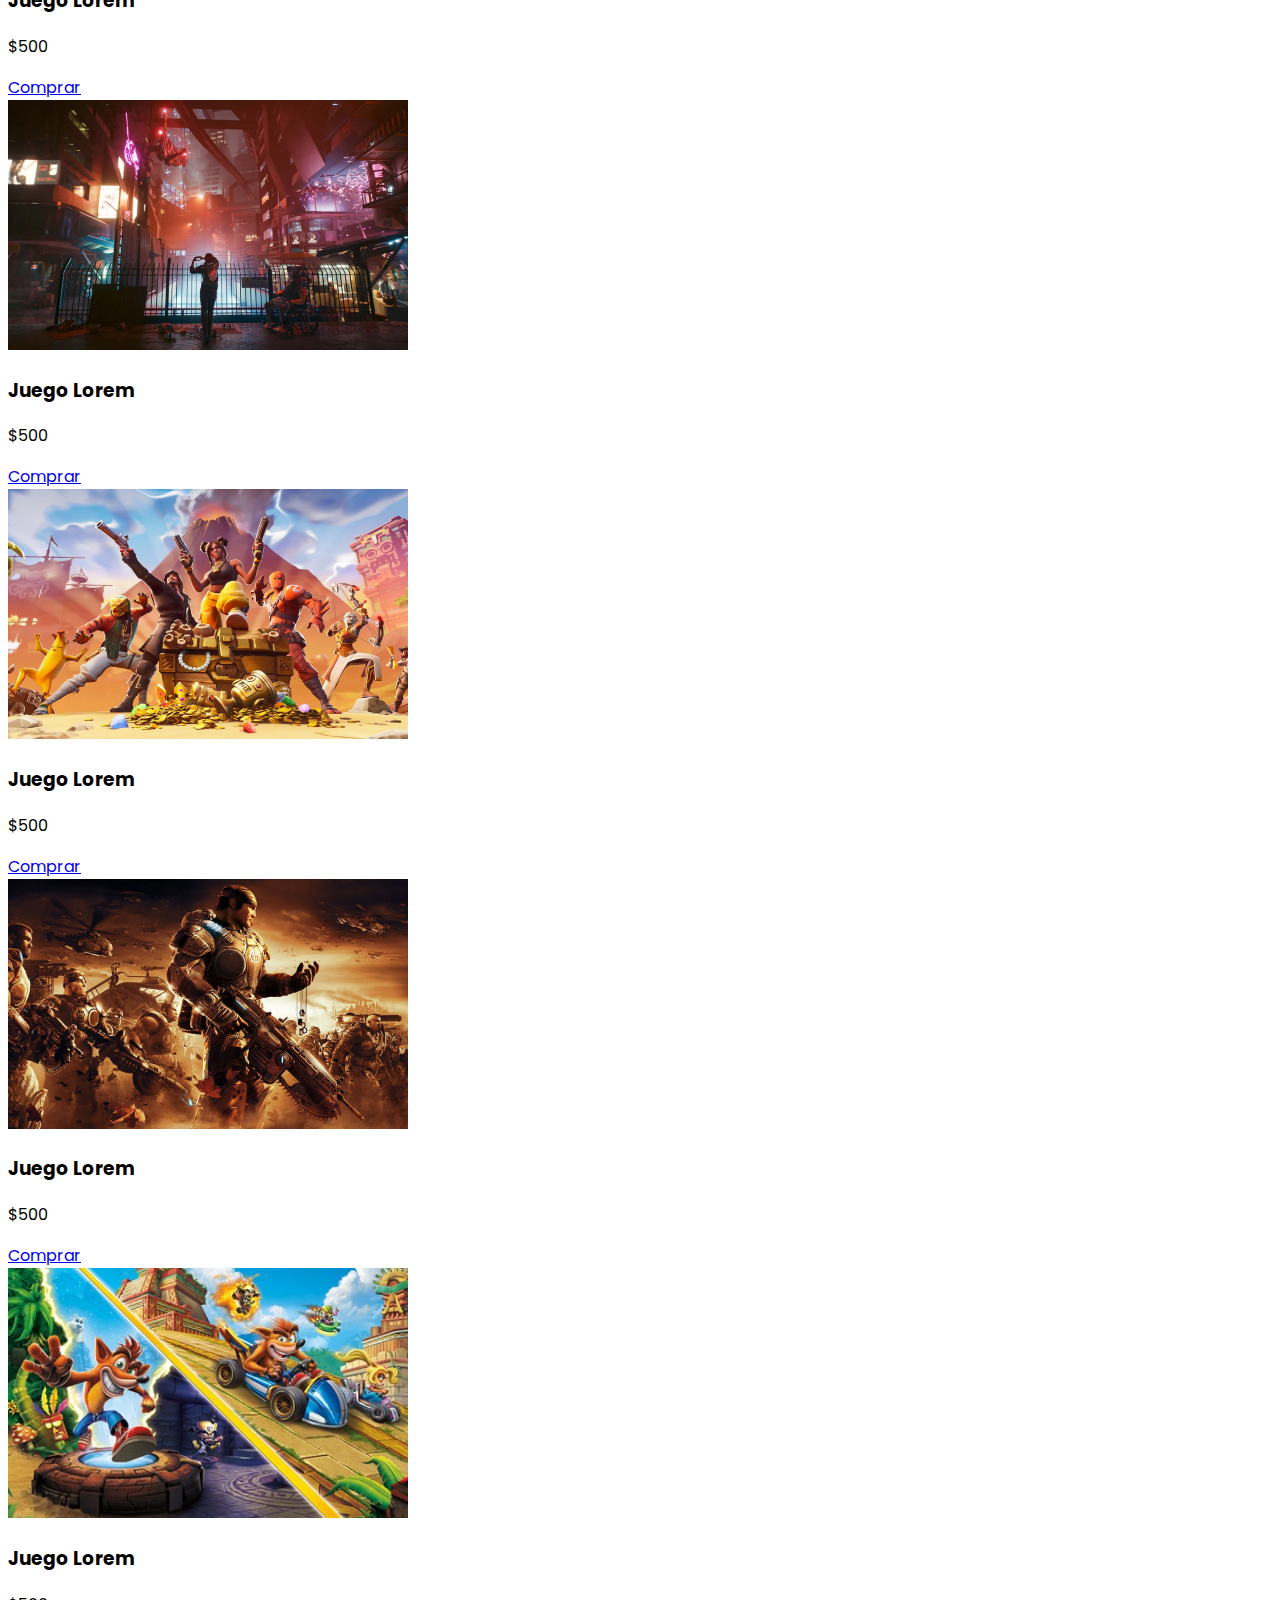
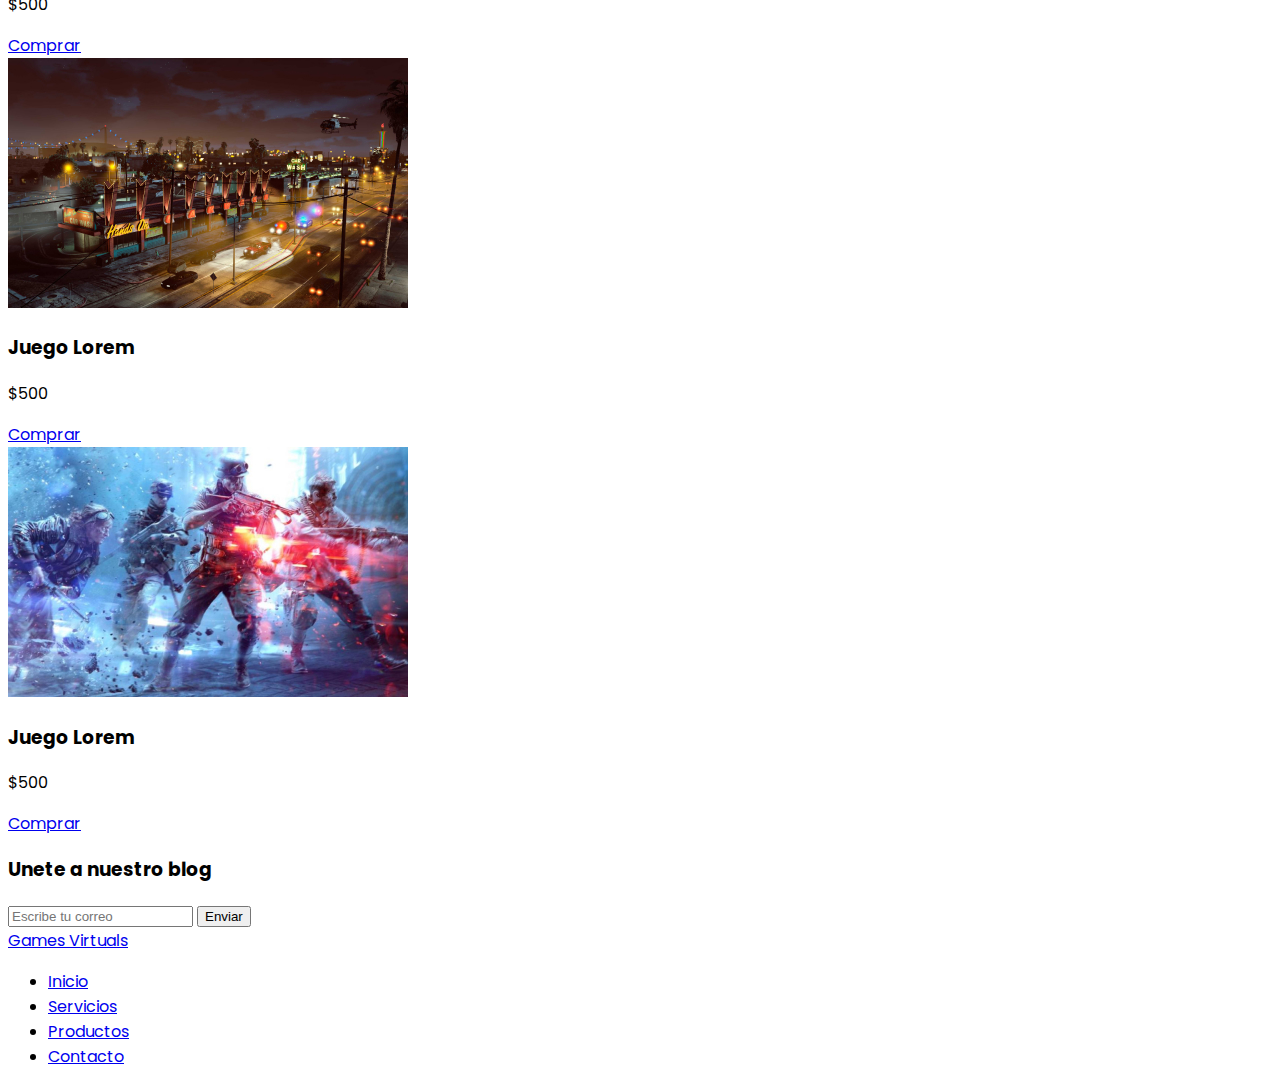
==== commit ec92cd42: "commit" ====
--- a/index.html
+++ b/index.html
@@ -27,7 +27,7 @@
 
         <div class="header-content container">
             <div class="header-txt">
-                <h1>Compra tu <samp>juego</samp> <br> favorito aqui </h1>
+                <h1>Compra tu juego<samp></samp> <br> favorito aqui </h1>
                 <p>
                     Compra el mejor juego que se encuentre disponible en nuestro catalogo.
                 </p>
--- a/style.css
+++ b/style.css
@@ -0,0 +1,6 @@
+@import url('https://fonts.googleapis.com/css2?family=Poppins:wght@400;500;600;700;800&display=swap');
+
+body {
+    font-family: 'Poppins', sans-serif;
+
+}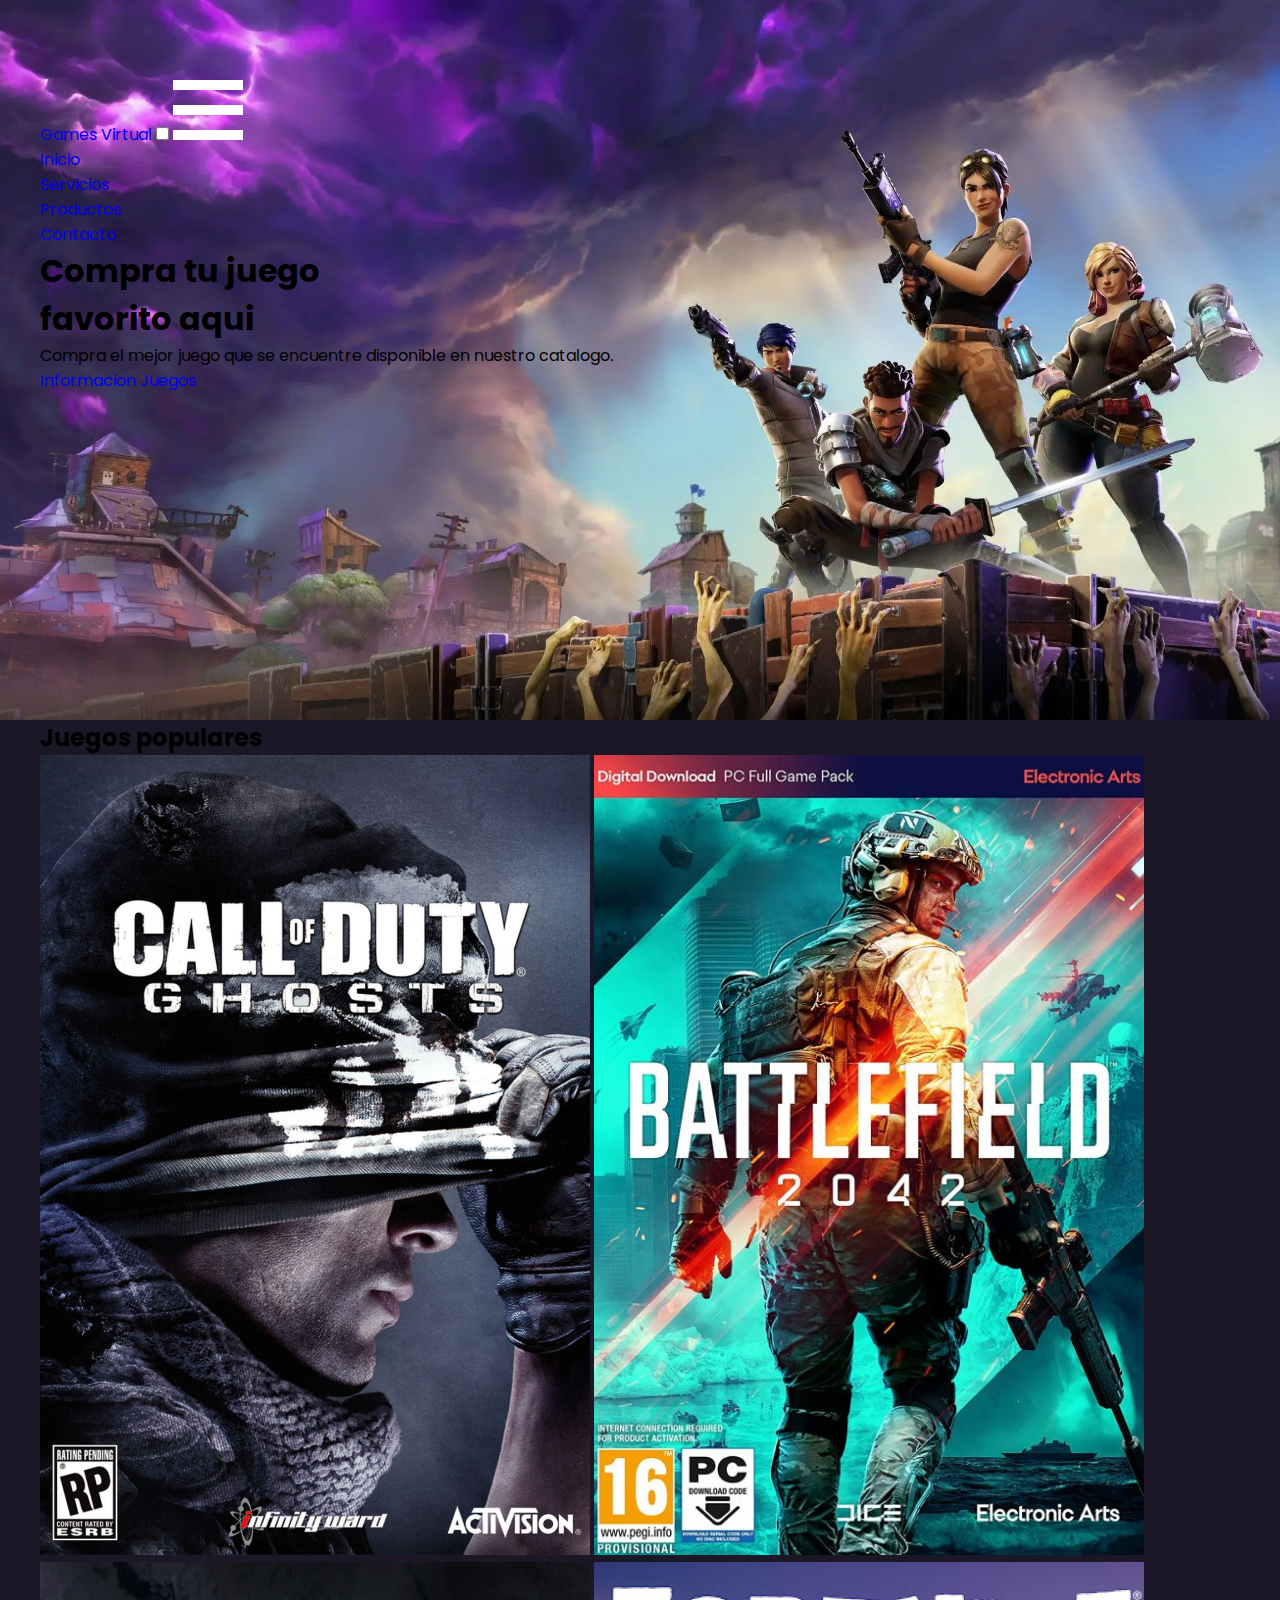
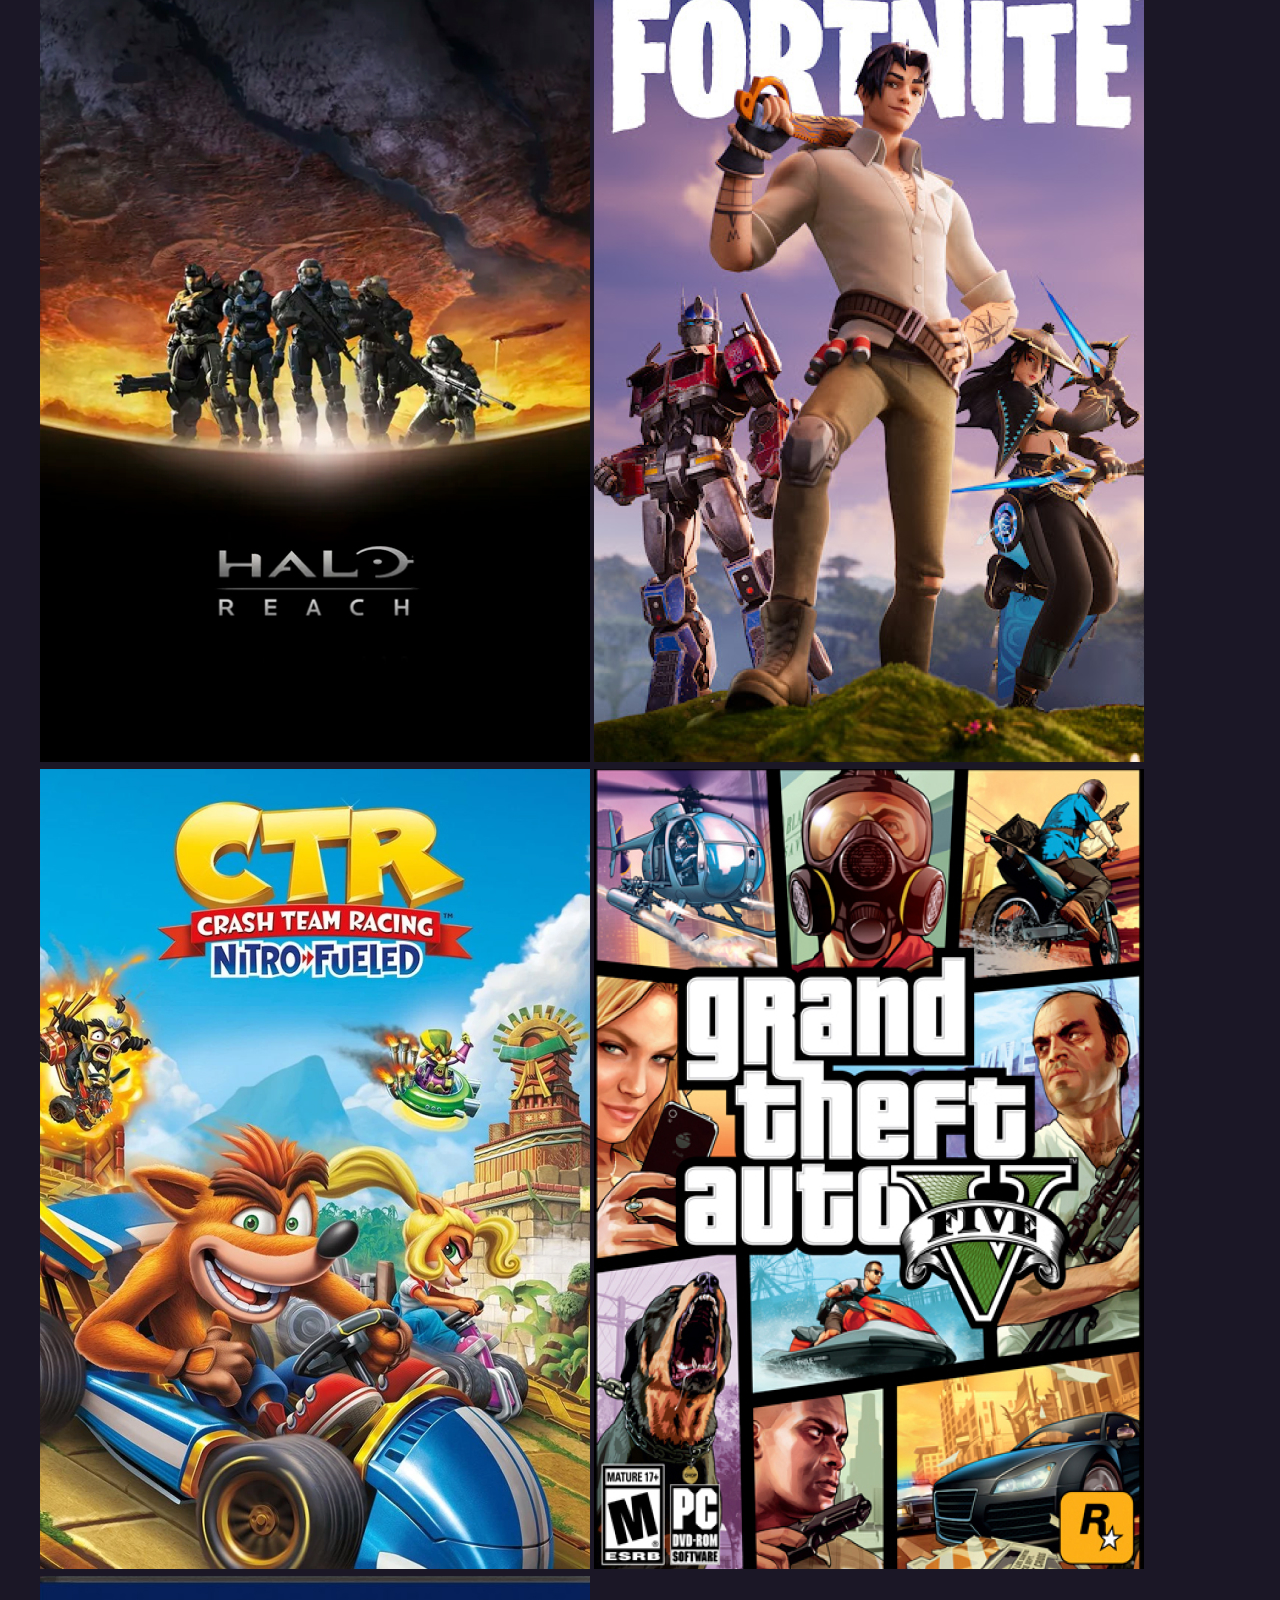
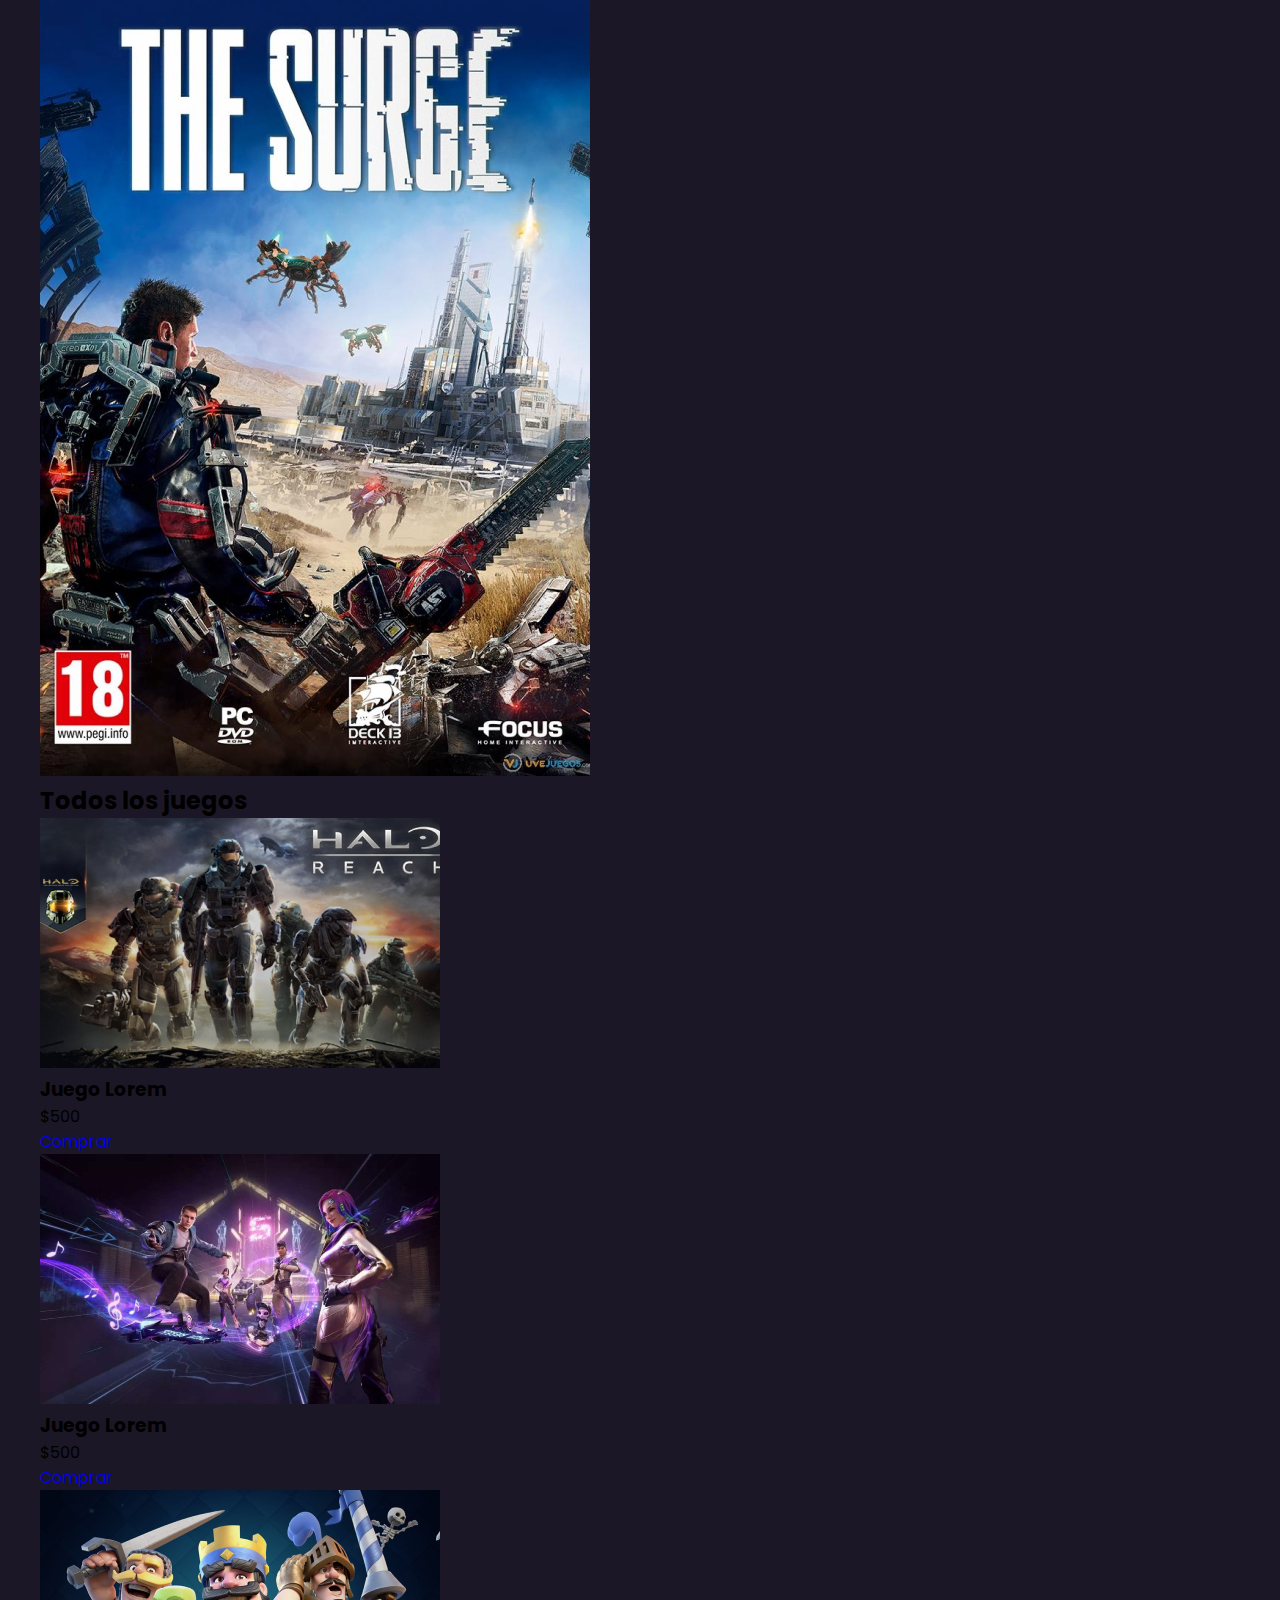
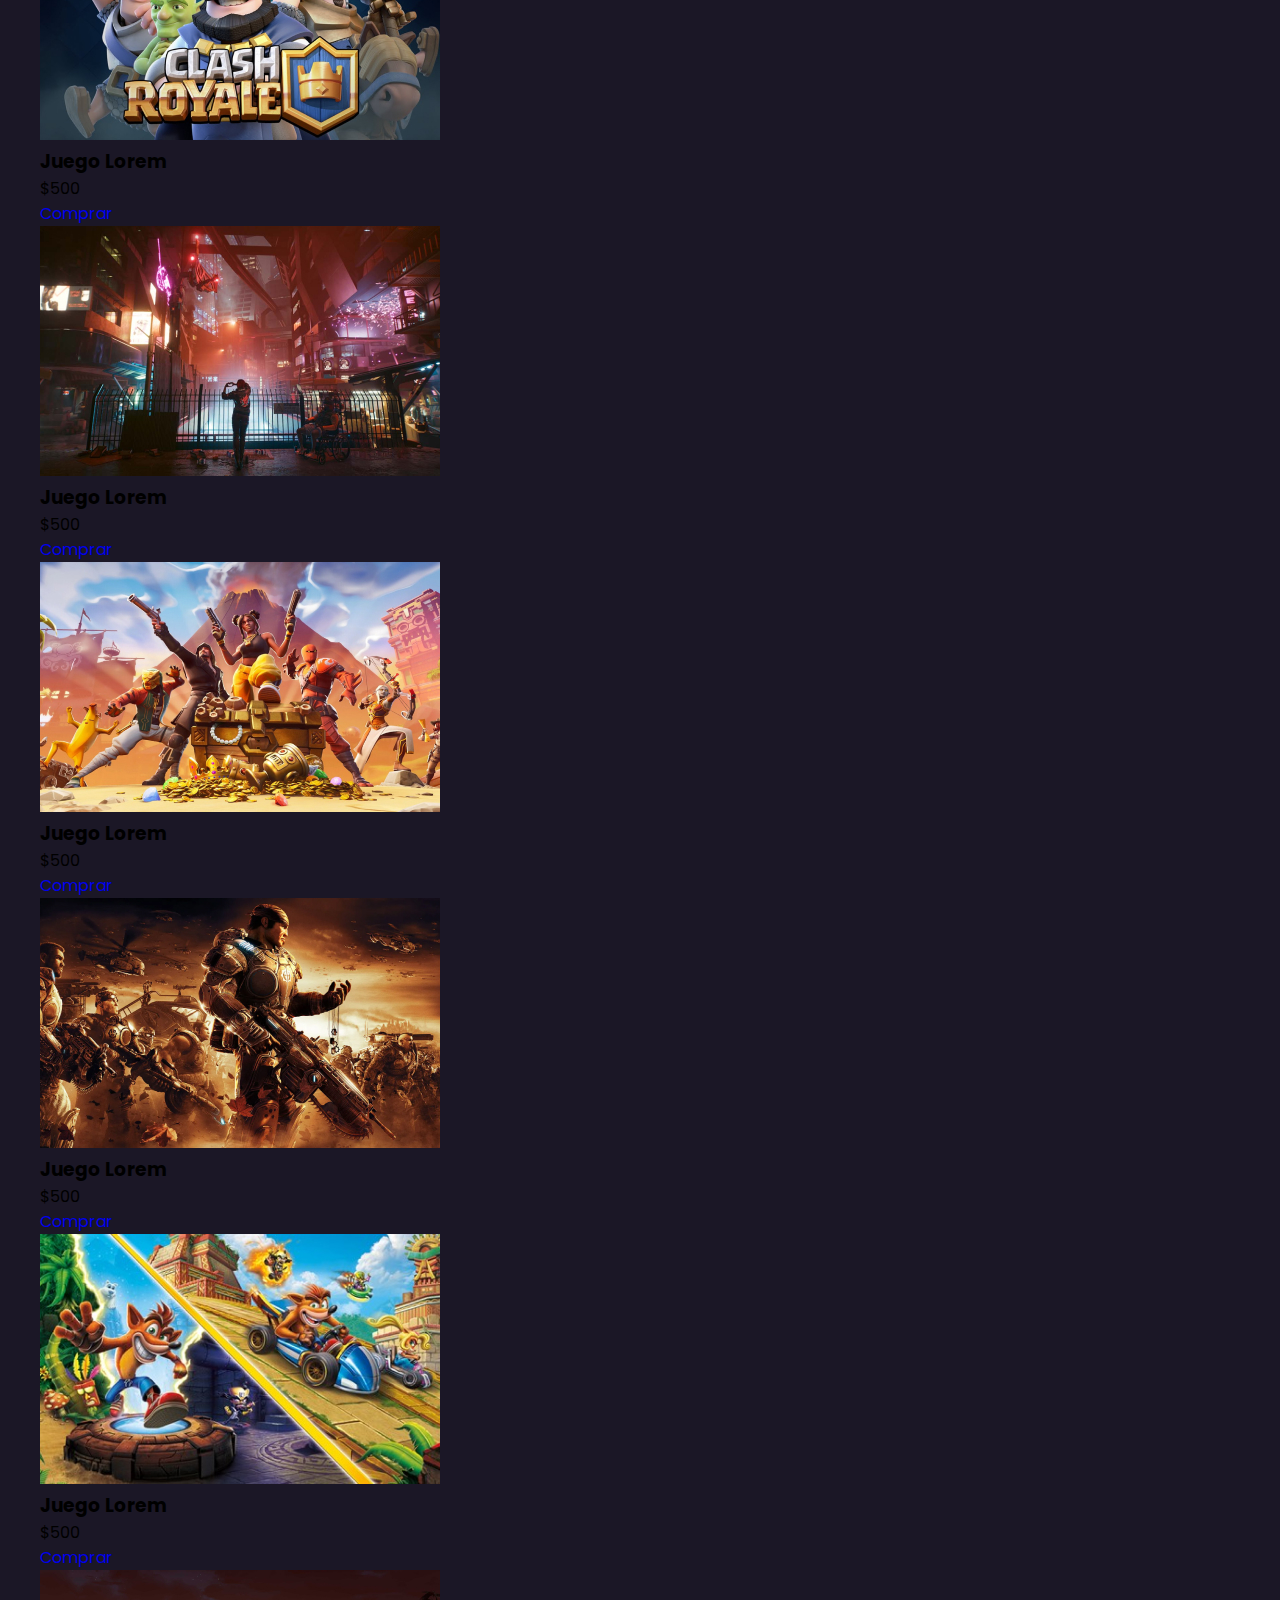
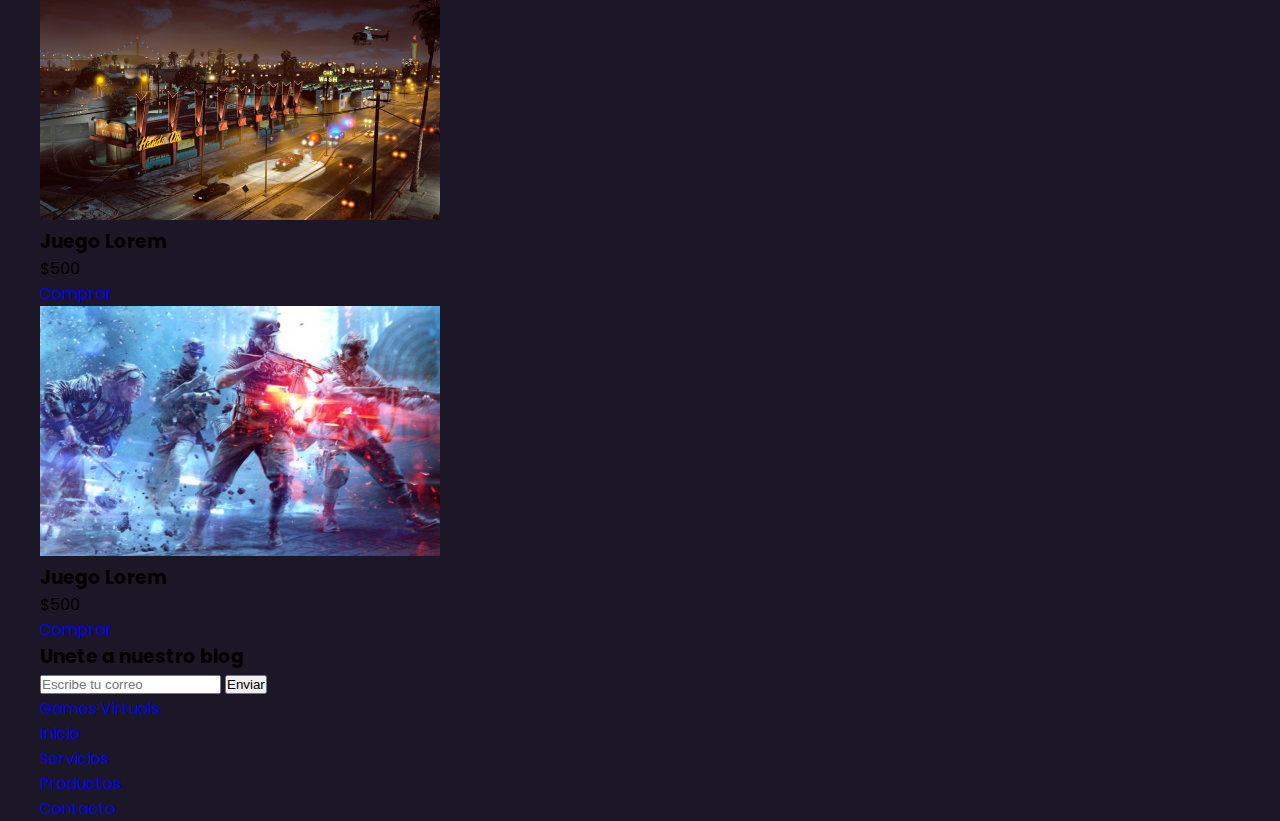
==== commit 48ff2a3f: "commit4" ====
--- a/index.html
+++ b/index.html
@@ -13,7 +13,7 @@
             <a href="#" class="logo">Games Virtual</a>
             <input type="checkbox" id="menu">
             <label for="menu">
-                <img src="images/menu.png" class="menu-icono" alt="menu">
+                <img src="imagenes/menu.png" class="menu-icono" alt="menu">
             </label>
             <nav class="navbar">
                 <ul>
--- a/style.css
+++ b/style.css
@@ -1,6 +1,33 @@
 @import url('https://fonts.googleapis.com/css2?family=Poppins:wght@400;500;600;700;800&display=swap');
+
+* {
+    margin: 0;
+    padding: 0;
+    box-sizing: border-box;
+    text-decoration: none;
+    list-style: none;
+}
 
 body {
     font-family: 'Poppins', sans-serif;
+    background-color: #1B1726;
 
-}+}
+
+img {
+    max-width: 100%;    
+}
+
+.container {
+    max-width: 1200px;
+    margin: 0 auto;
+}
+.header {
+    background-image: url(imagenes/bg.jpg);
+    background-position: center center;
+    background-repeat: no-repeat;
+    background-size: cover;
+    align-items: center;
+    min-height: 80vh;
+    padding: 80px 0;
+}
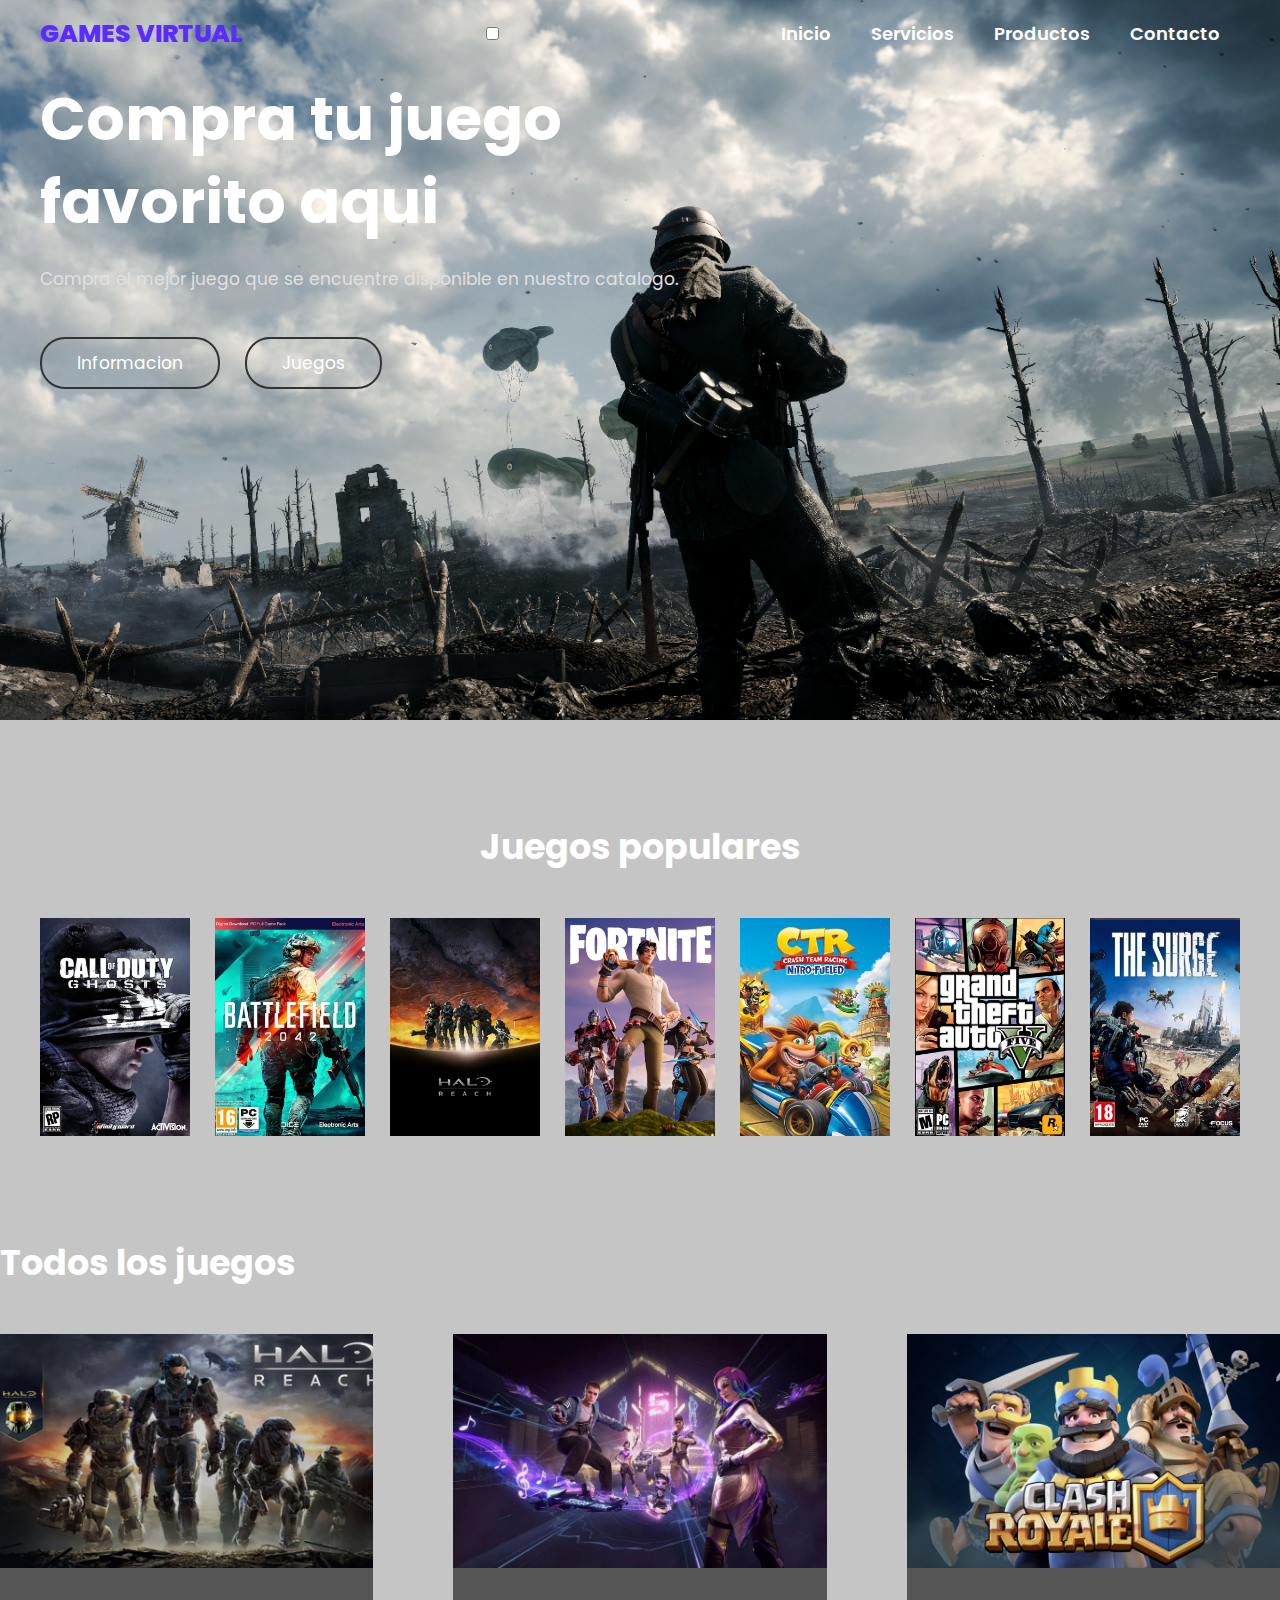
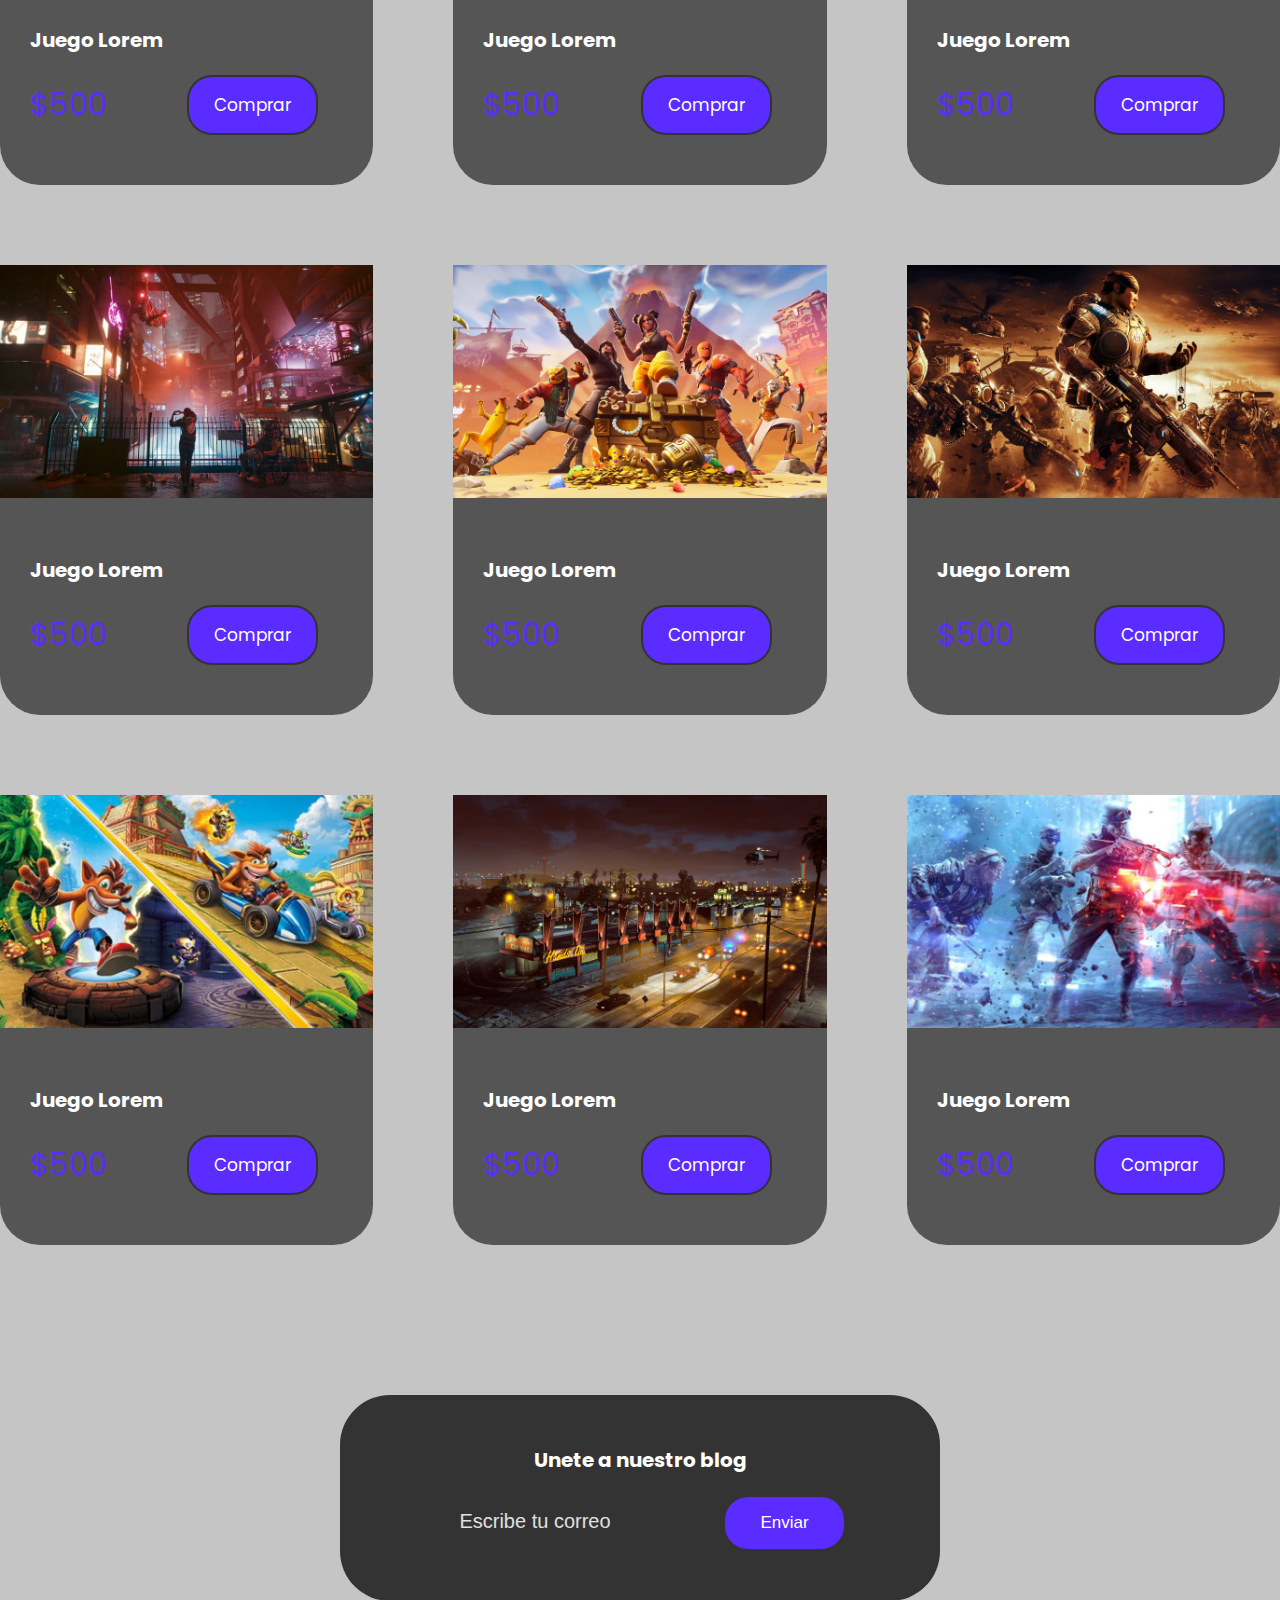
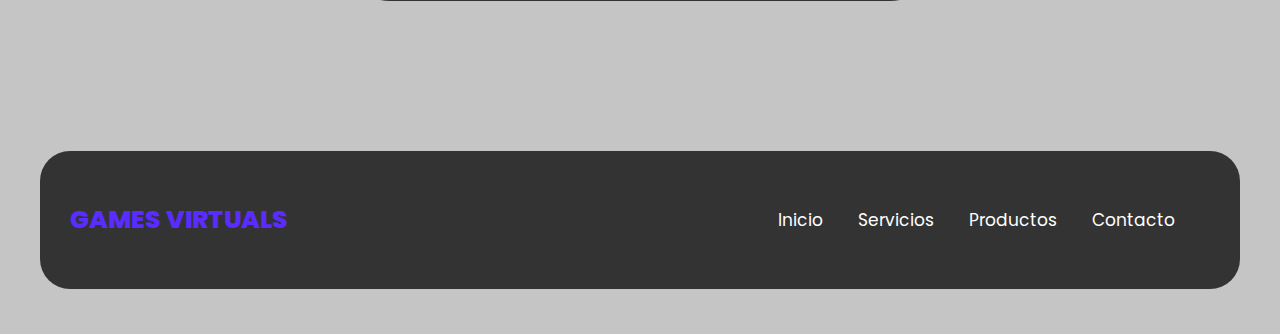
==== commit 365d9d00: "commit6" ====
--- a/index.html
+++ b/index.html
@@ -43,7 +43,7 @@
 
         <h2>Juegos populares</h2>
 
-        <div class="popular-contet">
+        <div class="popular-content">
             <img src="imagenes/g1.jpg" alt="">
             <img src="imagenes/g2.jpg" alt="">
             <img src="imagenes/g3.jpg" alt="">
@@ -54,9 +54,11 @@
         </div>
     </section>
 
-    <main class="product container">
-        <h2>Todos los juegos </h2>
-        <div class="produc-1">
+ <h2>Todos los juegos</h2>
+    <main class="product-content">
+       
+
+        <div class="product-1">
             <img src="imagenes/l1.jpg" alt="">
             <div class="product-txt">
                 <h3>Juego Lorem</h3>
@@ -67,7 +69,7 @@
             </div>
         </div>
 
-        <div class="produc-1">
+        <div class="product-1">
             <img src="imagenes/l2.jpg" alt="">
             <div class="product-txt">
                 <h3>Juego Lorem</h3>
@@ -78,7 +80,7 @@
             </div>
         </div>
 
-        <div class="produc-1">
+        <div class="product-1">
             <img src="imagenes/l3.jpg" alt="">
             <div class="product-txt">
                 <h3>Juego Lorem</h3>
@@ -89,7 +91,7 @@
             </div>
         </div>
 
-        <div class="produc-1">
+        <div class="product-1">
             <img src="imagenes/l4.jpg" alt="">
             <div class="product-txt">
                 <h3>Juego Lorem</h3>
@@ -100,7 +102,7 @@
             </div>
         </div>
 
-        <div class="produc-1">
+        <div class="product-1">
             <img src="imagenes/l5.jpg" alt="">
             <div class="product-txt">
                 <h3>Juego Lorem</h3>
@@ -111,7 +113,7 @@
             </div>
         </div>
         
-        <div class="produc-1">
+        <div class="product-1">
             <img src="imagenes/l6.jpg" alt="">
             <div class="product-txt">
                 <h3>Juego Lorem</h3>
@@ -122,7 +124,7 @@
             </div>
         </div>
 
-        <div class="produc-1">
+        <div class="product-1">
             <img src="imagenes/l7.jpg" alt="">
             <div class="product-txt">
                 <h3>Juego Lorem</h3>
@@ -133,7 +135,7 @@
             </div>
         </div>
 
-        <div class="produc-1">
+        <div class="product-1">
             <img src="imagenes/l8.jpg" alt="">
             <div class="product-txt">
                 <h3>Juego Lorem</h3>
@@ -144,7 +146,7 @@
             </div>
         </div>
 
-        <div class="produc-1">
+        <div class="product-1">
             <img src="imagenes/l9.jpg" alt="">
             <div class="product-txt">
                 <h3>Juego Lorem</h3>
@@ -187,6 +189,9 @@
         </div>
 
     </footer>
+    
+
+    <h2></h2>
 
 </body>
 </html>--- a/style.css
+++ b/style.css
@@ -10,7 +10,7 @@
 
 body {
     font-family: 'Poppins', sans-serif;
-    background-color: #1B1726;
+    background-color:rgb(197, 197, 197);
 
 }
 
@@ -22,6 +22,7 @@
     max-width: 1200px;
     margin: 0 auto;
 }
+
 .header {
     background-image: url(imagenes/bg.jpg);
     background-position: center center;
@@ -31,3 +32,308 @@
     min-height: 80vh;
     padding: 80px 0;
 }
+
+.menu {
+    position: absolute;
+    top: 0;
+    left: 0;
+    right: 0;
+    display: flex;
+    align-items: center;
+    justify-content: space-between;
+}
+
+.logo {
+    color: #5a2cff;
+    font-size: 25px;
+    font-weight: 800;
+    text-transform: uppercase;
+}
+
+.menu .navbar ul li {
+    position: relative;
+    float: left;
+}
+
+.menu .navbar ul li a {
+    font-size: 18px;
+    padding: 20px;
+    color: #FFFFFF;
+    font-weight: 600;
+    display: block;
+}
+
+.menu .navbar ul li a:hover {
+    color: #5a2cff;
+}
+
+#menu {
+    width: 25px;
+}
+
+.menu-icono {
+    width: 25px;
+}
+
+.menu label {
+    cursor: pointer;
+    display: none;
+}
+
+.header-conten {
+    display: flex;
+}
+
+.header-txt {
+    flex-basis: 50%;
+}
+
+.header-txt h1 {
+    font-size: 60px;
+    color: #FFFFFF;
+    line-height: 1.3;
+    margin-bottom: 25px;
+}
+
+.header-txt span {
+    color: #FF5A2C;
+}
+
+.header-txt p {
+    font-size: 17px;
+    color: #E0E0E0;
+    margin-bottom: 45px;
+}
+
+.butons {
+    display: flex;
+}
+
+.btn-1, .btn-2, .btn-3 {
+    display: inline-block;
+    padding: 11px 35px;
+    border: 2px solid #333;
+    border-radius: 25px;
+    margin-right: 25px;
+    font-size: 17px;
+    color: #FFFFFF;
+}
+.btn-1:hover {
+    background-color: #5a2cff;
+}
+
+.popular {
+    padding: 100px 0;
+    text-align: center;
+}
+
+h2 {
+    color: #FFFFFF;
+    font-size: 35px;
+    margin-bottom: 45px;
+    
+}
+
+.popular-content {
+    display: flex;
+    justify-content: space-between;
+}
+
+.popular-content img {
+    width: 150px;
+}
+
+.product-content {
+    display: grid;
+    grid-template-columns: repeat(3,12fr);
+    gap: 80px;
+}
+
+.product-1 {
+    background-color: #0f0f0f9c;
+    border-width: 40px;
+    border-radius: 40px;
+    margin: auto;
+}
+
+.product-txt {
+    padding: 50px 30px;
+}
+
+h3 {
+    font-size: 20px;
+    color: #ffffff;
+    margin-bottom: 20px;
+}
+
+.price {
+    display: flex;
+    justify-content: space-between;
+    align-items: center;
+    
+}
+
+.price p {
+    font-size: 30px;
+    color: #5a2cff;
+    
+}
+
+.btn-2 {
+    padding: 15px 25px;
+    background-color: #5a2cff;
+    margin-left: px;
+}
+
+.contact {
+    padding: 150px 300px;
+}
+.contact-content {
+    background-color: #333;
+    text-align: center;
+    padding: 50px;
+    border-radius: 50px;
+}
+
+form {
+    display: flex;
+    justify-content: center;
+    margin-top: 20px;
+}
+
+input {
+    padding: 18px 25px;
+    background-color: #333;
+    border: 0;
+    border-radius: 25px;
+    outline: none;
+    margin-right: 18px;
+    color: #FFFFFF;
+    font-size: 17px;
+}
+
+::placeholder {
+    color: #E0E0E0;
+    font-size: 20px;
+}
+.btn-3 {
+    background-color: #5a2cff;
+    cursor: pointer;
+    margin-right: 0;
+}
+
+.footer {
+    display: flex;
+    justify-content: space-between;
+    align-items: center;
+    padding: 50px 30px;
+    background: #333;
+    border-radius: 30px;
+}
+
+.link ul {
+    display: flex;
+}
+
+.link ul li >a {
+    font-size: 17px;
+    color: #FFFFFF;
+    margin-right: 35px;
+}
+
+.link ul li >a:hover {
+    color: #5a2cff;
+}
+
+@media(max-width:991px) {
+    .menu {
+        padding: 20px;
+    }
+
+    .menu label {
+        display: initial;
+    }
+
+    .menu .navbar {
+        position: absolute;
+        top: 100%;
+        left: 0;
+        right: 0;
+        background-color: #5a2cff;
+        display: none;
+    }
+
+    .menu .navbar ul li a:hover {
+        color: #707070;
+    }
+
+    .menu .navbar ul li {
+        width: 100%;
+    }
+
+    #menu:checked ~ .navbar {
+        display: initial;
+    }
+
+    .header {
+        min-height: 0vh;
+        padding: 80px 30px 50px 30px;
+    }
+
+    .header-txt {
+        text-align: center;
+        flex-basis: 100%;
+    }
+
+    .header-txt h1 {
+        font-size:  50px;
+        margin-bottom: 15px;
+    }
+
+    .butons {
+        justify-content: center;
+    }
+
+    .btn-1:last-of-type {
+        margin-right: 0;
+    }
+
+    .popular {
+        display: none;
+    }
+
+    .product {
+        padding: 30px;
+    }
+
+    .product-content {
+        grid-template-columns: repeat(1,1fr);
+        gap: 30px;
+    }
+
+    .product-1 img {
+        width: 100%;
+    }
+
+    .contact {
+        padding: 30px;
+    }
+
+    .forn {
+        flex-direction: column;
+    }
+
+    .input {
+        margin: 0 0 20px 0;
+    }
+    
+    .footer {
+        display: flex;
+        flex-direction: column;
+        text-align: center;
+    }
+
+    .link ul{
+        margin-top: 20px;
+    }
+}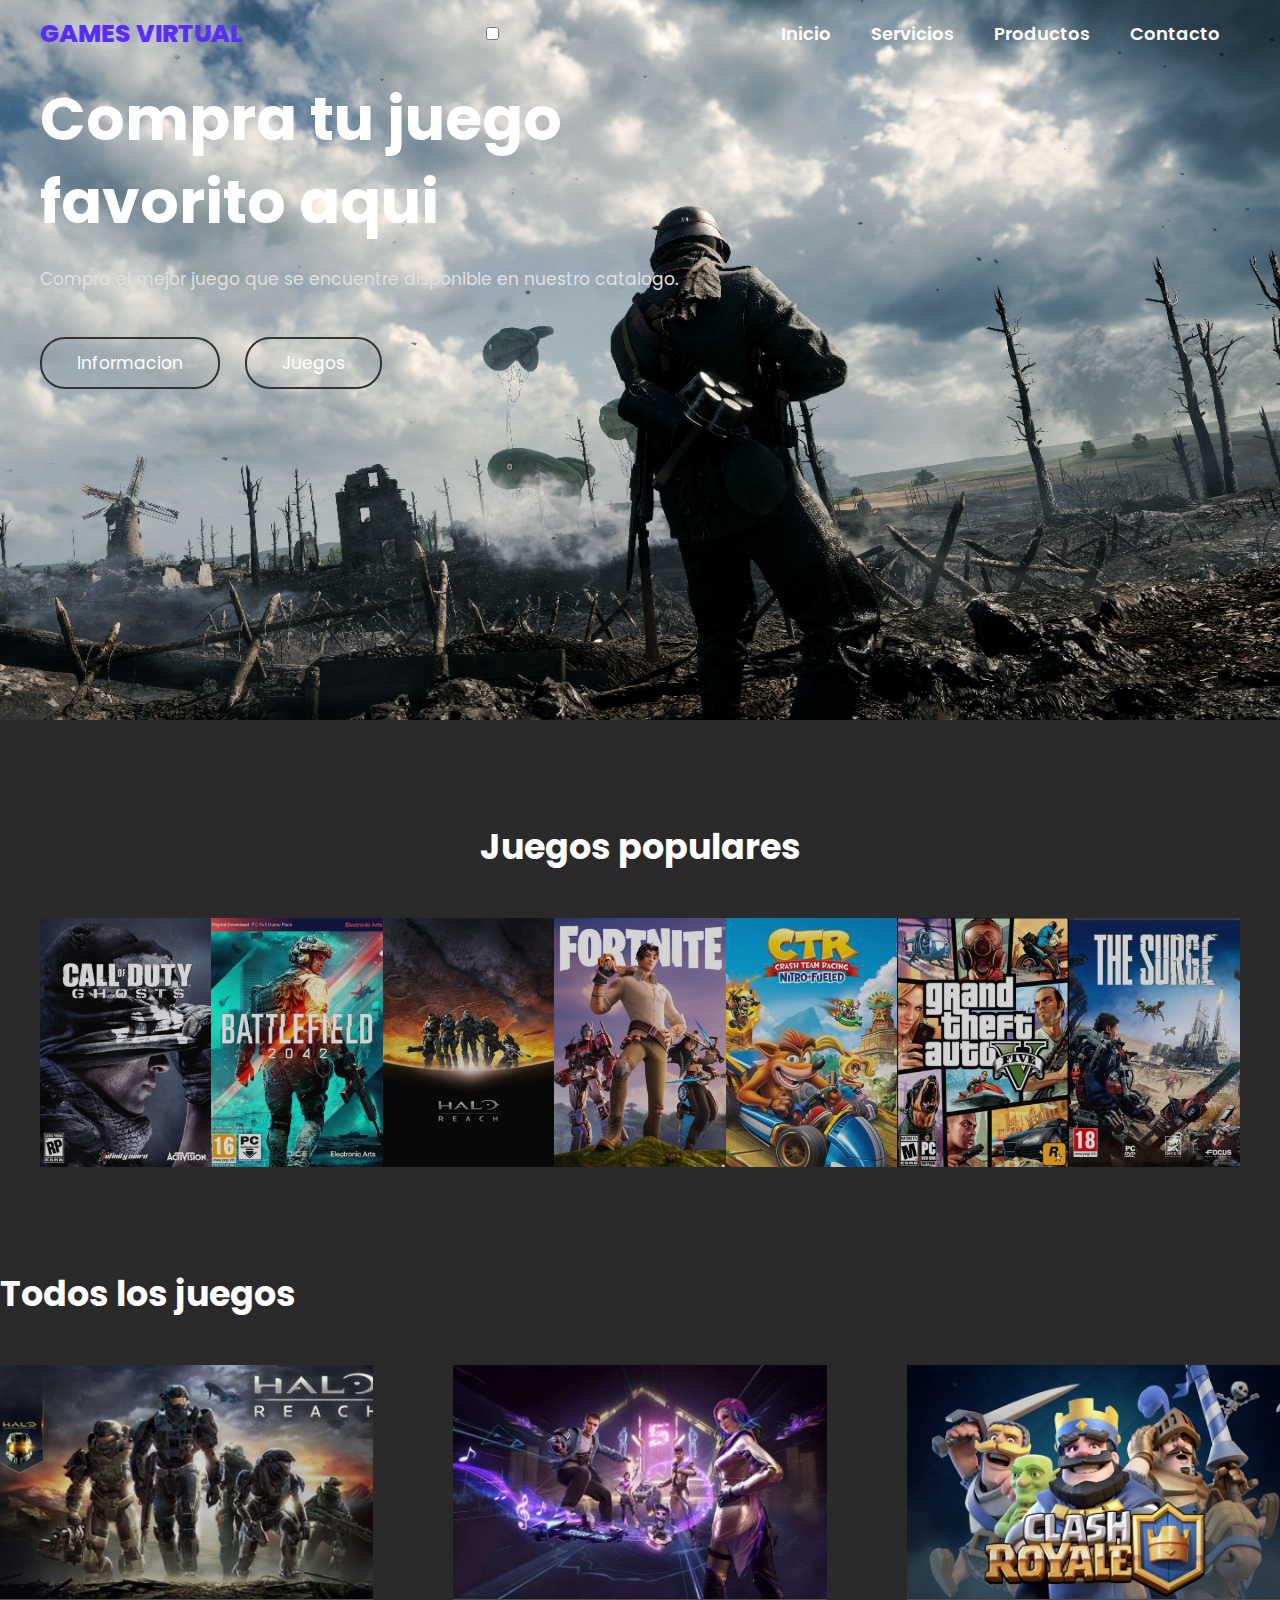
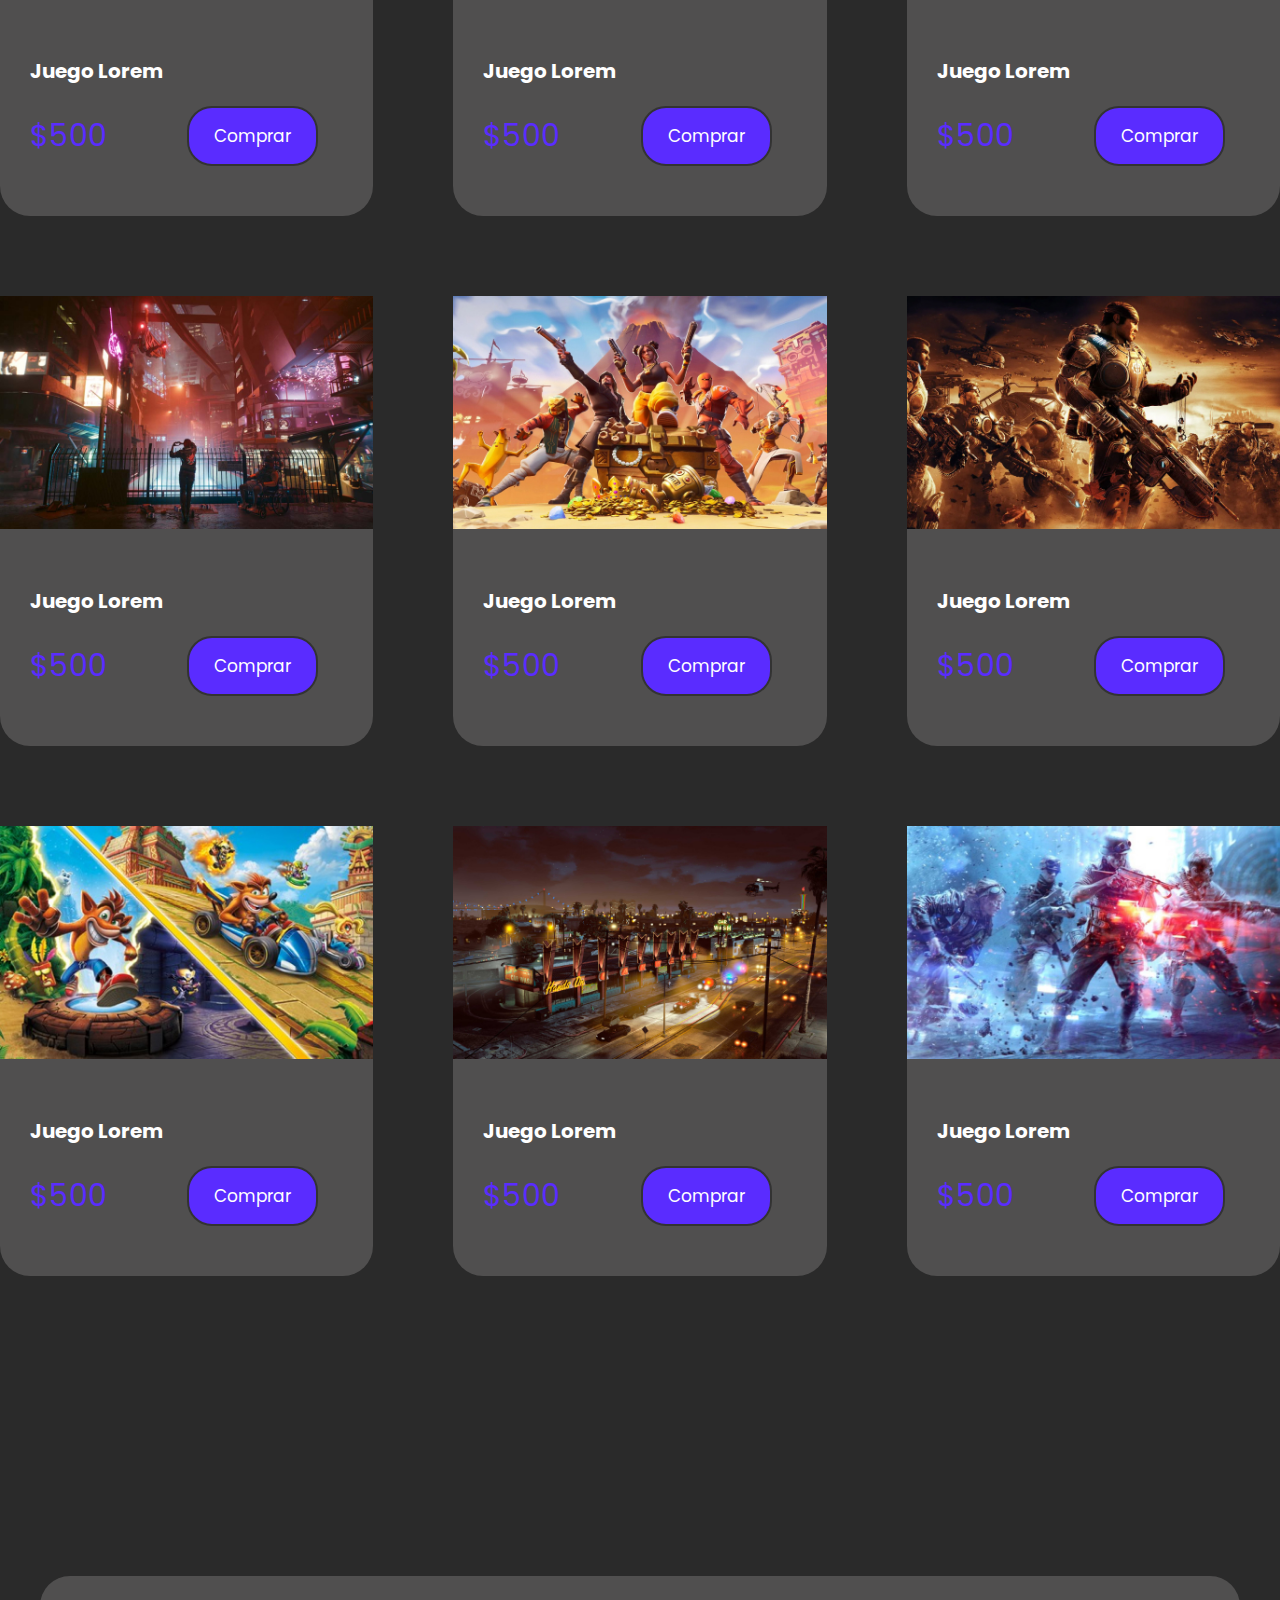
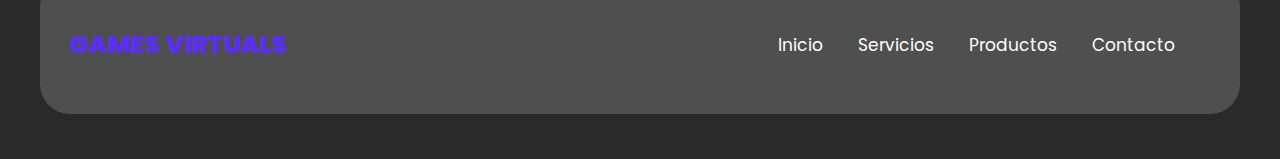
==== commit add54cfc: "commit7" ====
--- a/index.html
+++ b/index.html
@@ -42,8 +42,8 @@
     <section class="popular container">
 
         <h2>Juegos populares</h2>
-
-        <div class="popular-content">
+        <section>
+          <div class="popular-content">
             <img src="imagenes/g1.jpg" alt="">
             <img src="imagenes/g2.jpg" alt="">
             <img src="imagenes/g3.jpg" alt="">
@@ -52,6 +52,8 @@
             <img src="imagenes/g6.jpg" alt="">
             <img src="imagenes/g7.jpg" alt="">
         </div>
+        </section>
+
     </section>
 
  <h2>Todos los juegos</h2>
@@ -162,14 +164,7 @@
 
     <section class="contact container">
     
-        <div class="contact-content">
-            <h3>Unete a nuestro blog</h3>
-            <form>
-                <input type="email" placeholder="Escribe tu correo">
-                <input type="submit" class="btn-3" value="Enviar">
-            </form>
-
-        </div>
+        
 
     </section>
     
--- a/style.css
+++ b/style.css
@@ -1,4 +1,18 @@
 @import url('https://fonts.googleapis.com/css2?family=Poppins:wght@400;500;600;700;800&display=swap');
+
+section img {
+    width: 0px;
+    flex-grow: 1;
+    object-fit: cover;
+    opacity: .8;
+    transition: .5s ease;
+}
+section img:hover {
+    cursor: pointer;
+    width: 300px;
+    opacity: 1;
+    filter: contrast(120%);
+}
 
 * {
     margin: 0;
@@ -10,7 +24,7 @@
 
 body {
     font-family: 'Poppins', sans-serif;
-    background-color:rgb(197, 197, 197);
+    background-color: #2A2A2A;
 
 }
 
@@ -150,10 +164,11 @@
 }
 
 .product-1 {
-    background-color: #0f0f0f9c;
+    background-color: #504f4f;
     border-width: 40px;
-    border-radius: 40px;
+    border-radius: 30px;
     margin: auto;
+    flex-grow: 60;
 }
 
 .product-txt {
@@ -187,12 +202,6 @@
 
 .contact {
     padding: 150px 300px;
-}
-.contact-content {
-    background-color: #333;
-    text-align: center;
-    padding: 50px;
-    border-radius: 50px;
 }
 
 form {
@@ -227,7 +236,7 @@
     justify-content: space-between;
     align-items: center;
     padding: 50px 30px;
-    background: #333;
+    background: #504f4f;
     border-radius: 30px;
 }
 
